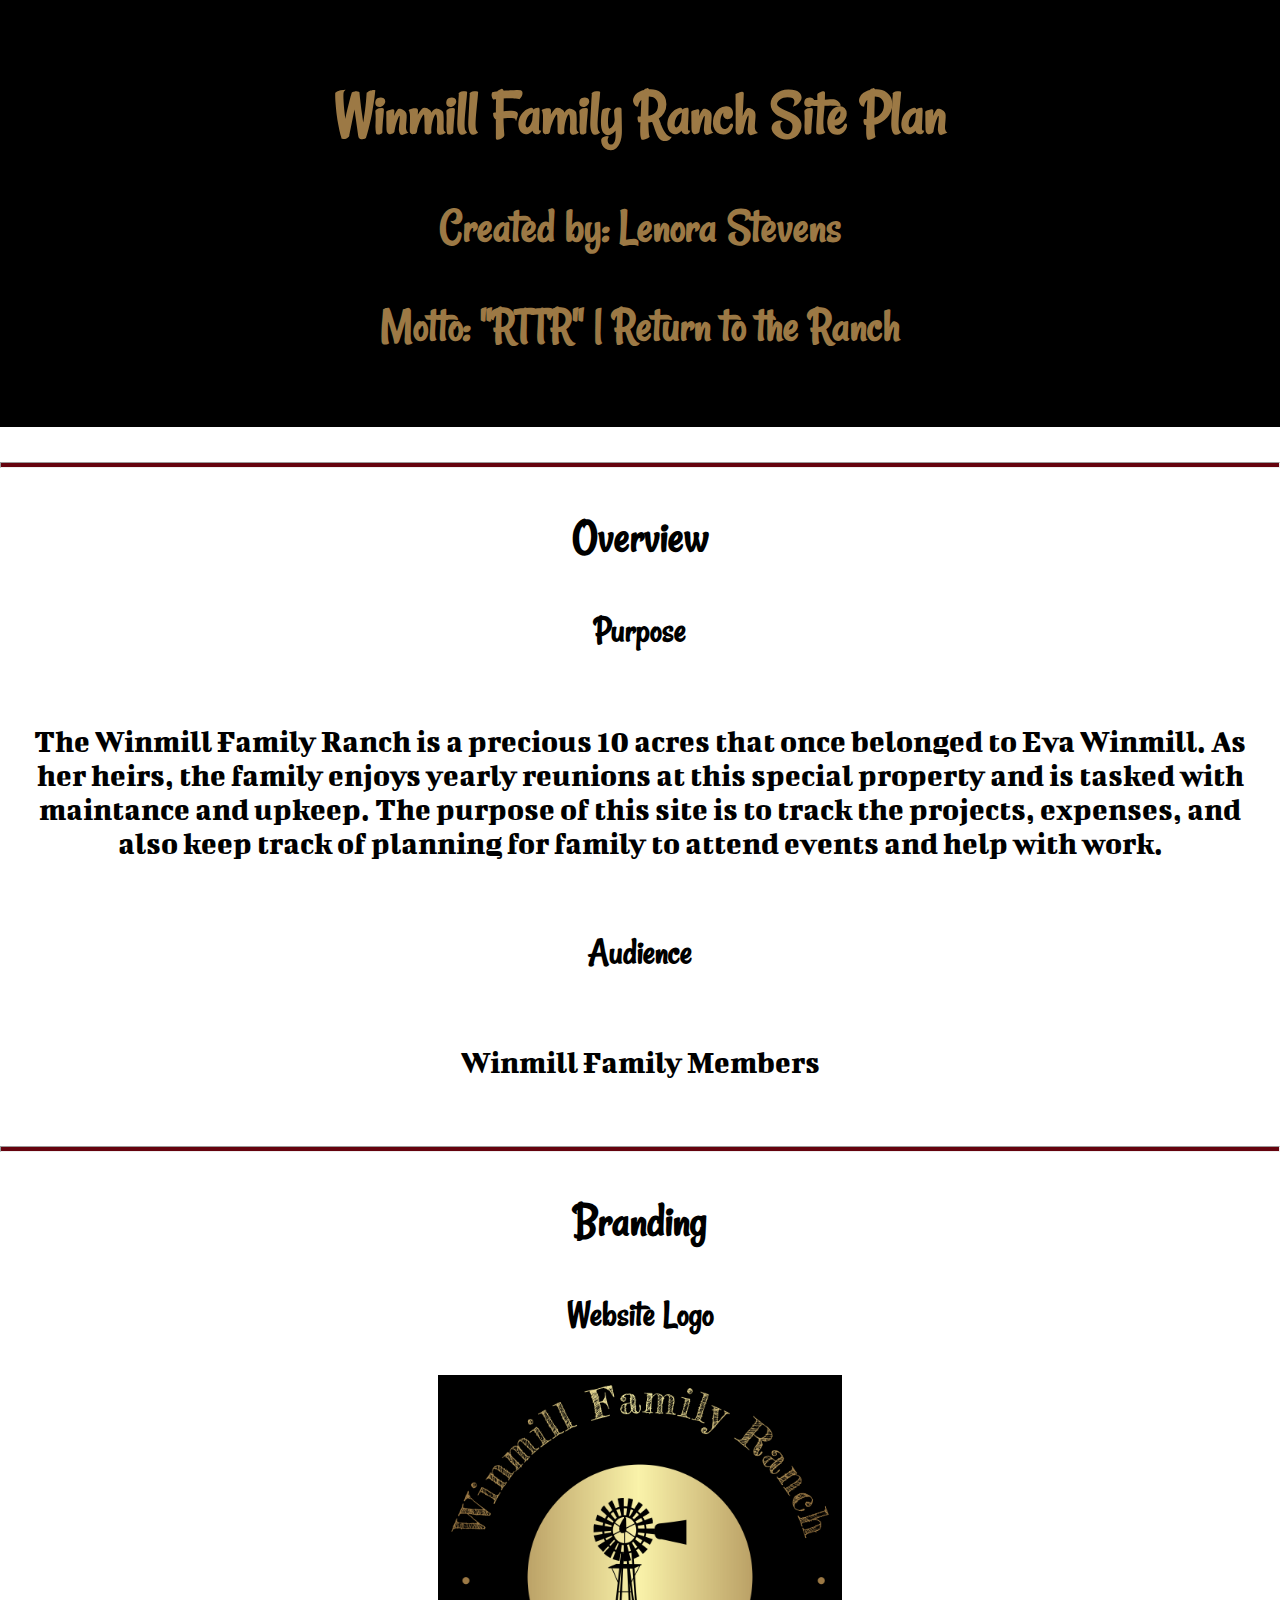
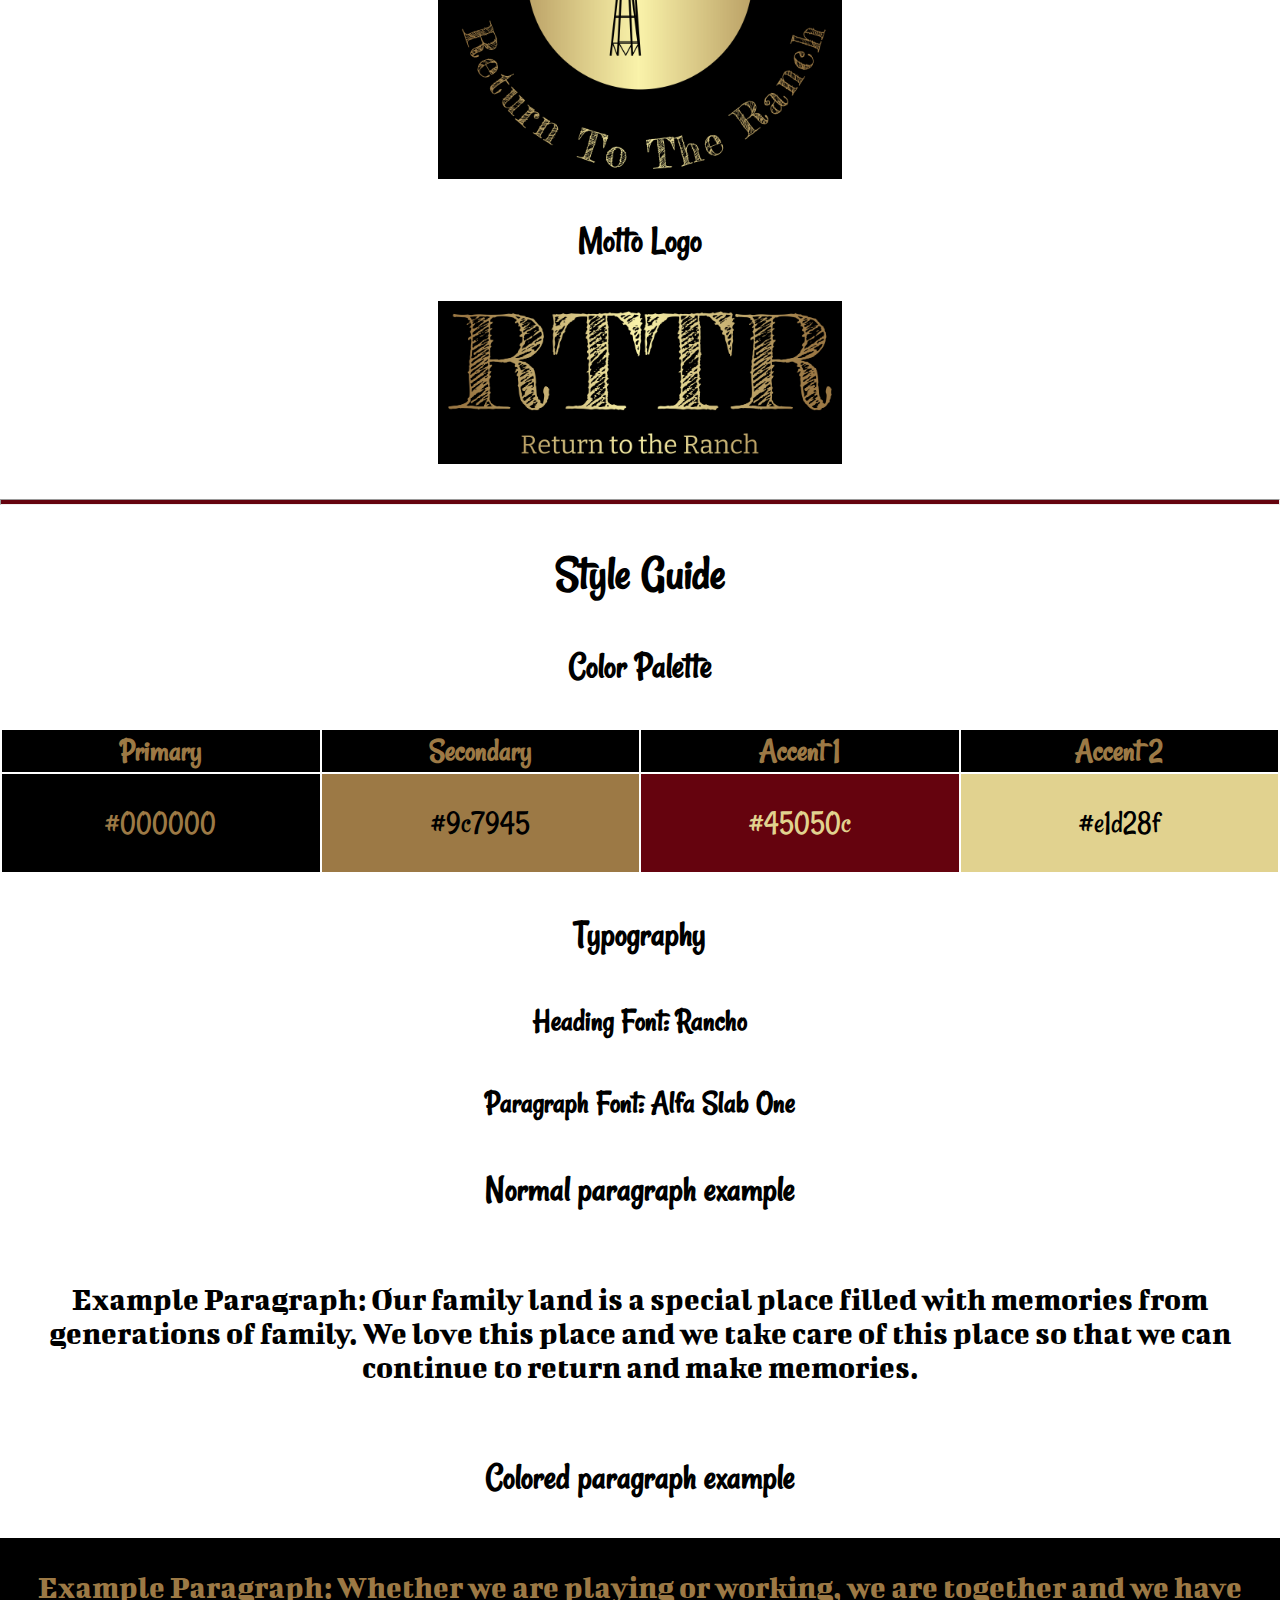
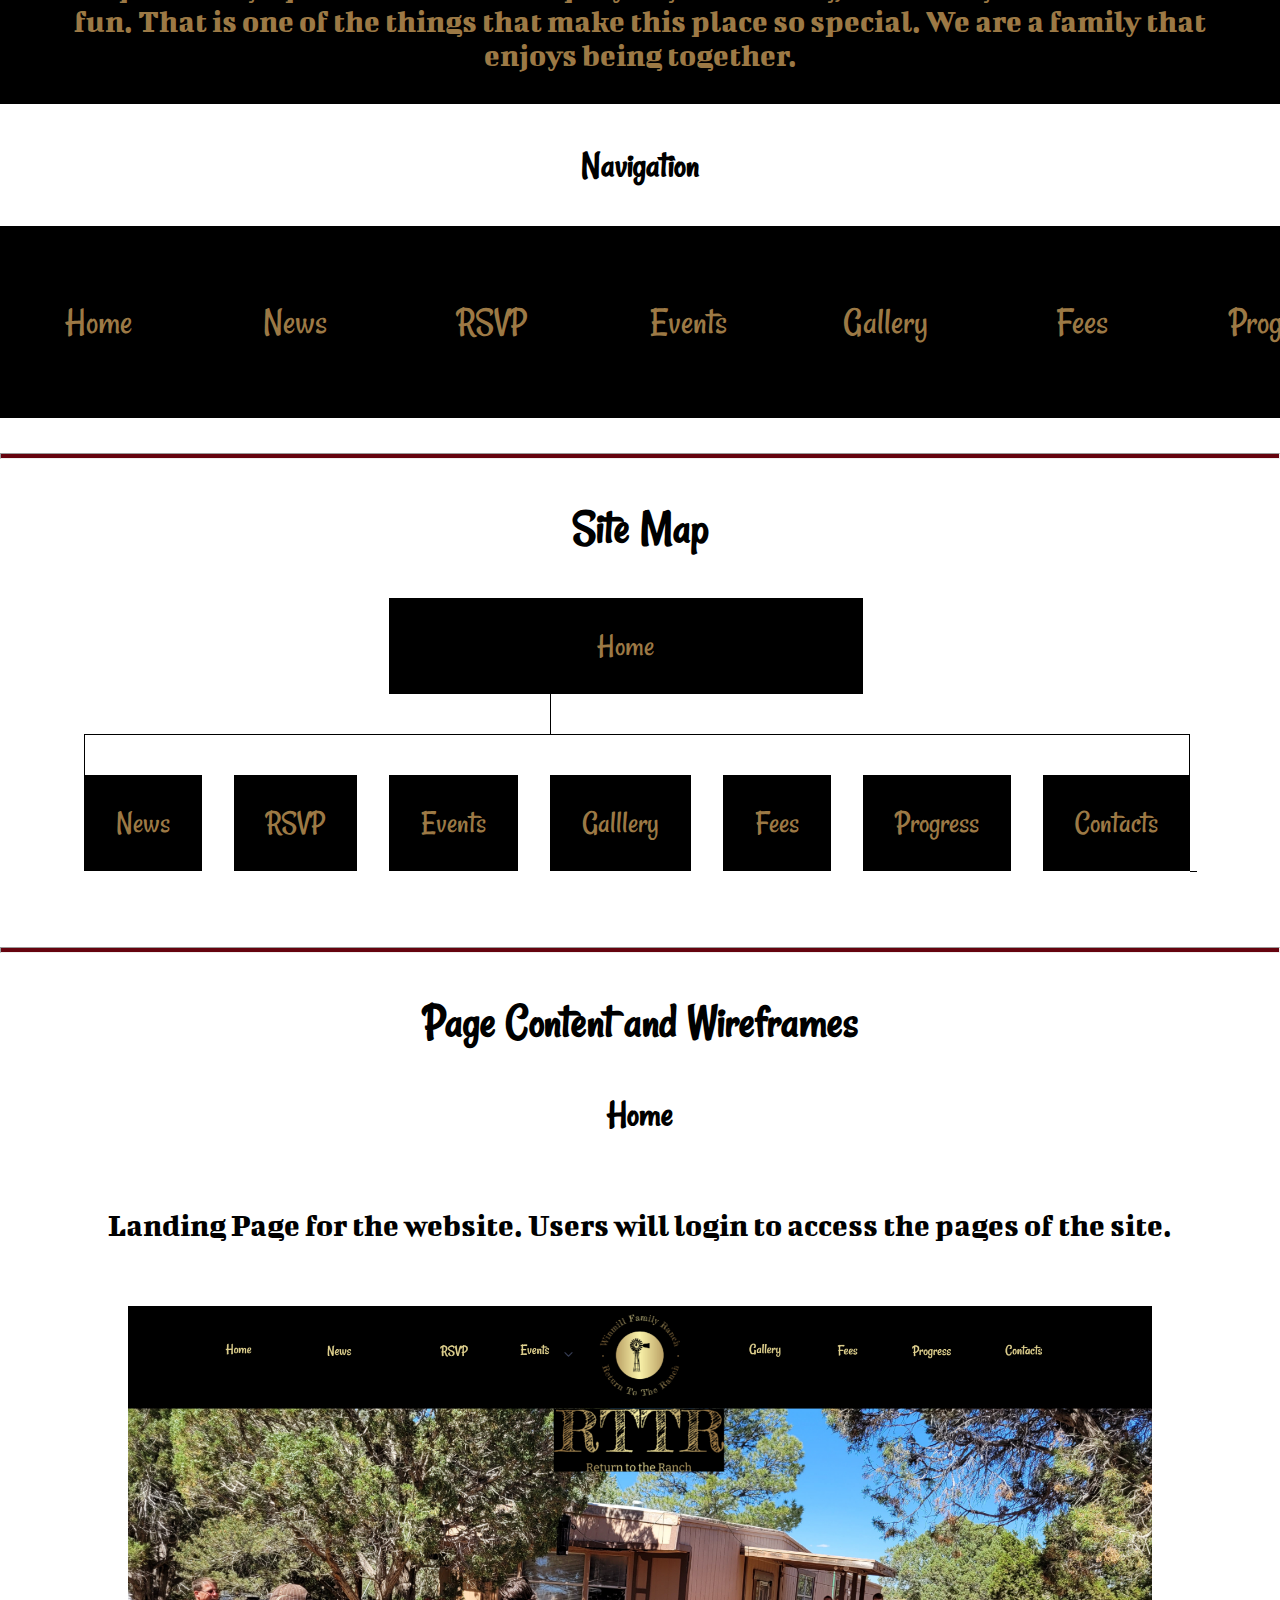
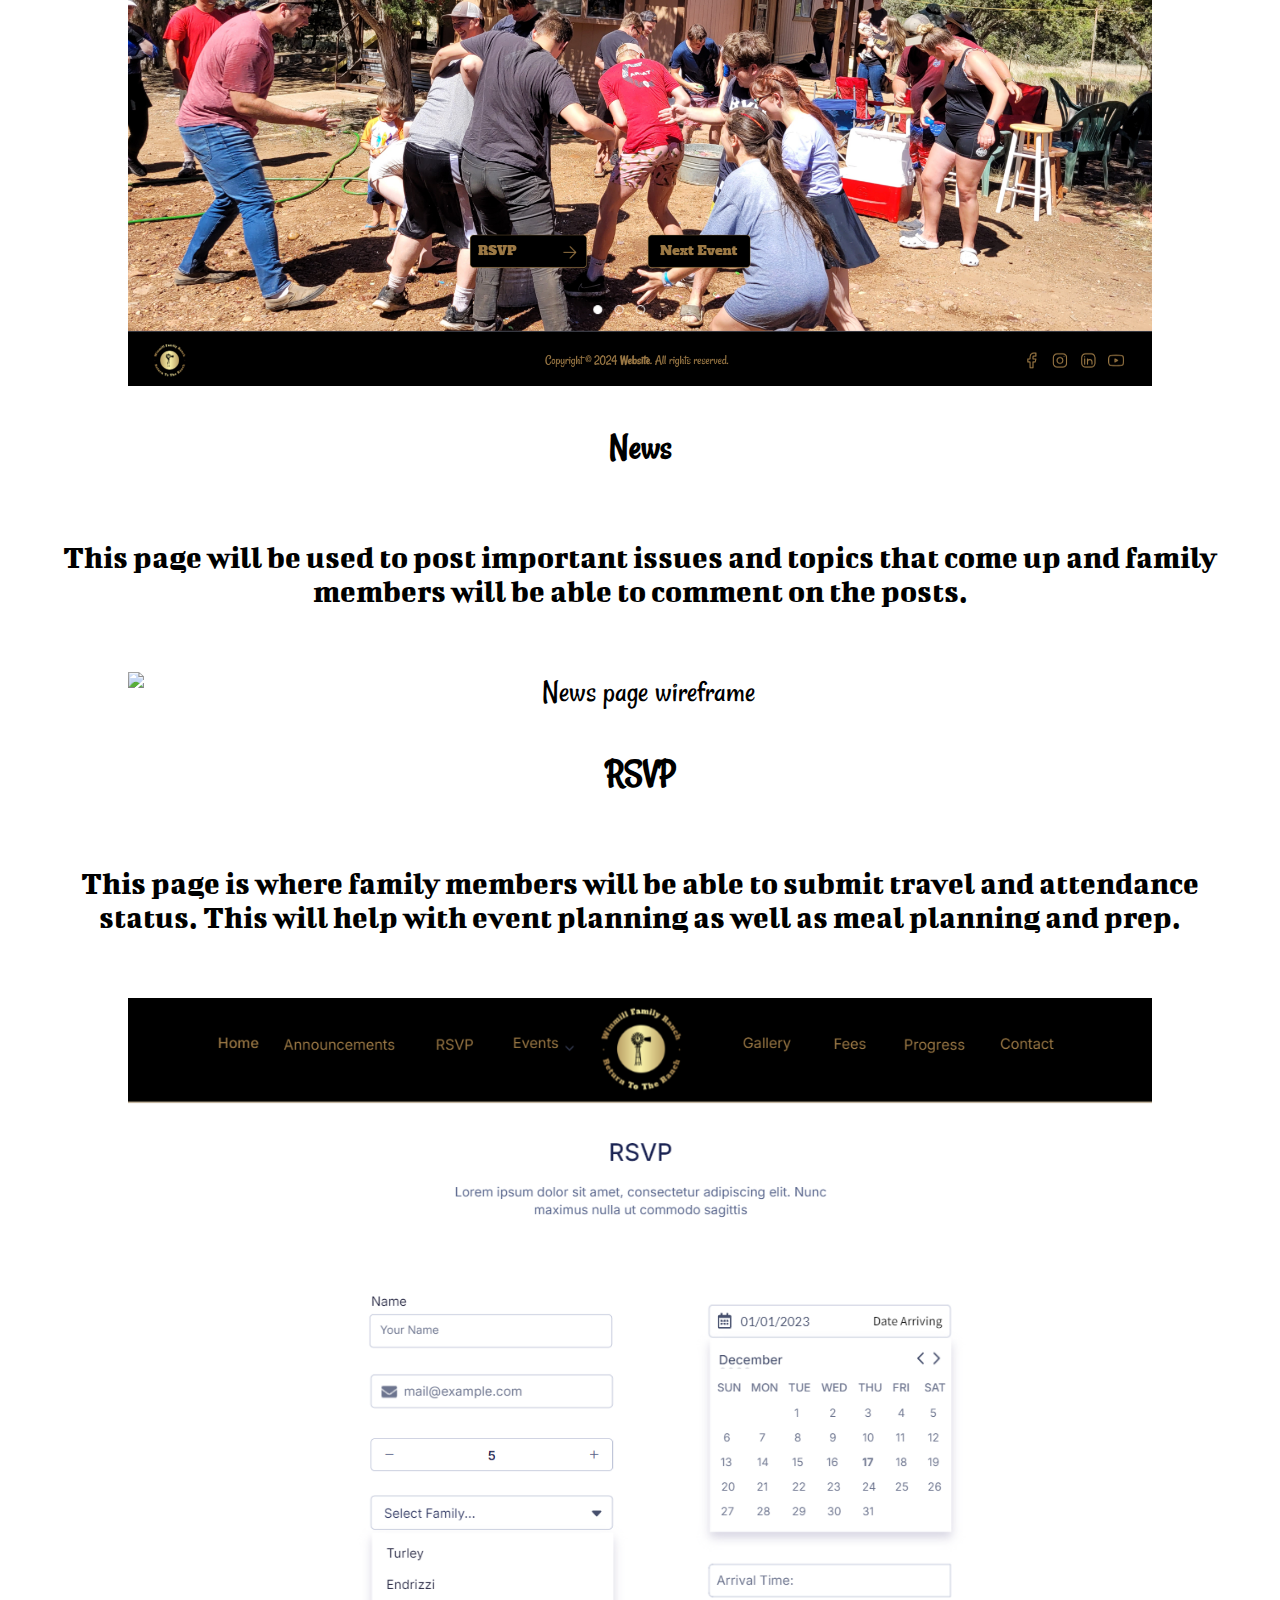
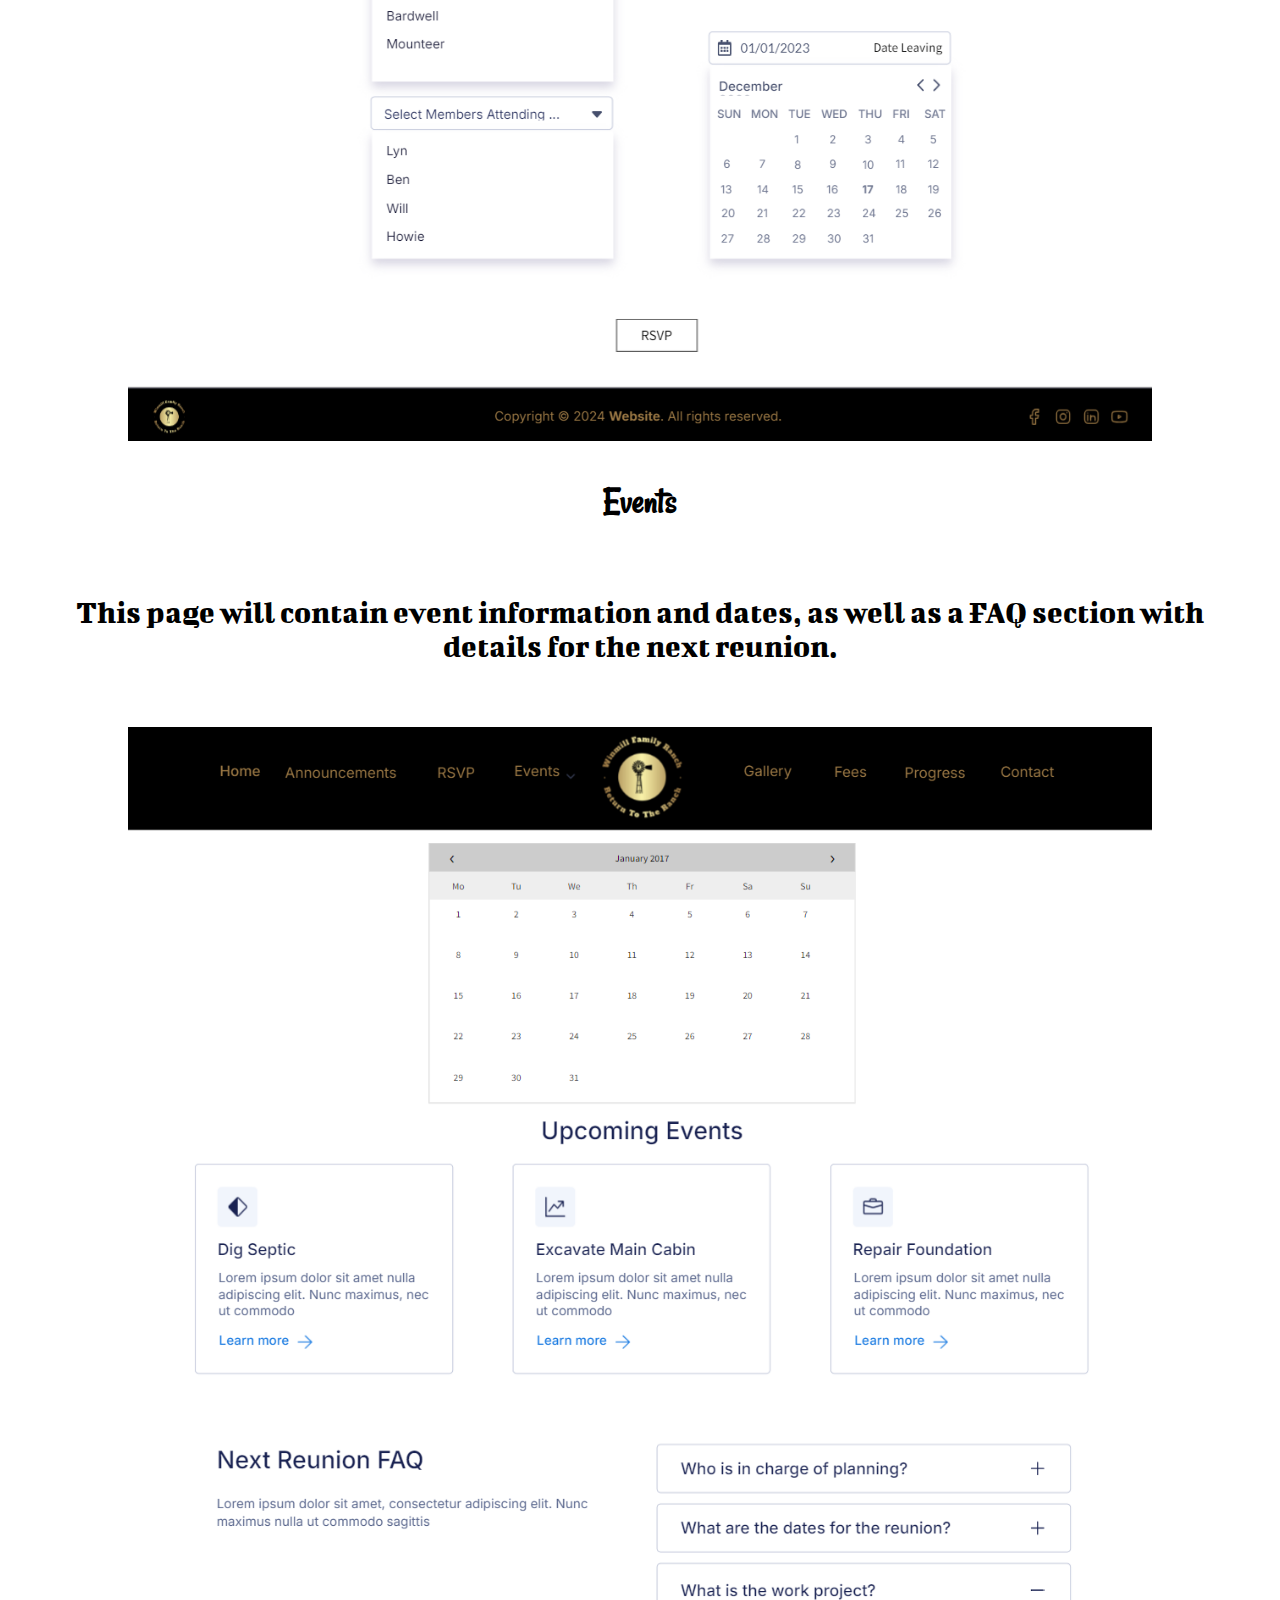
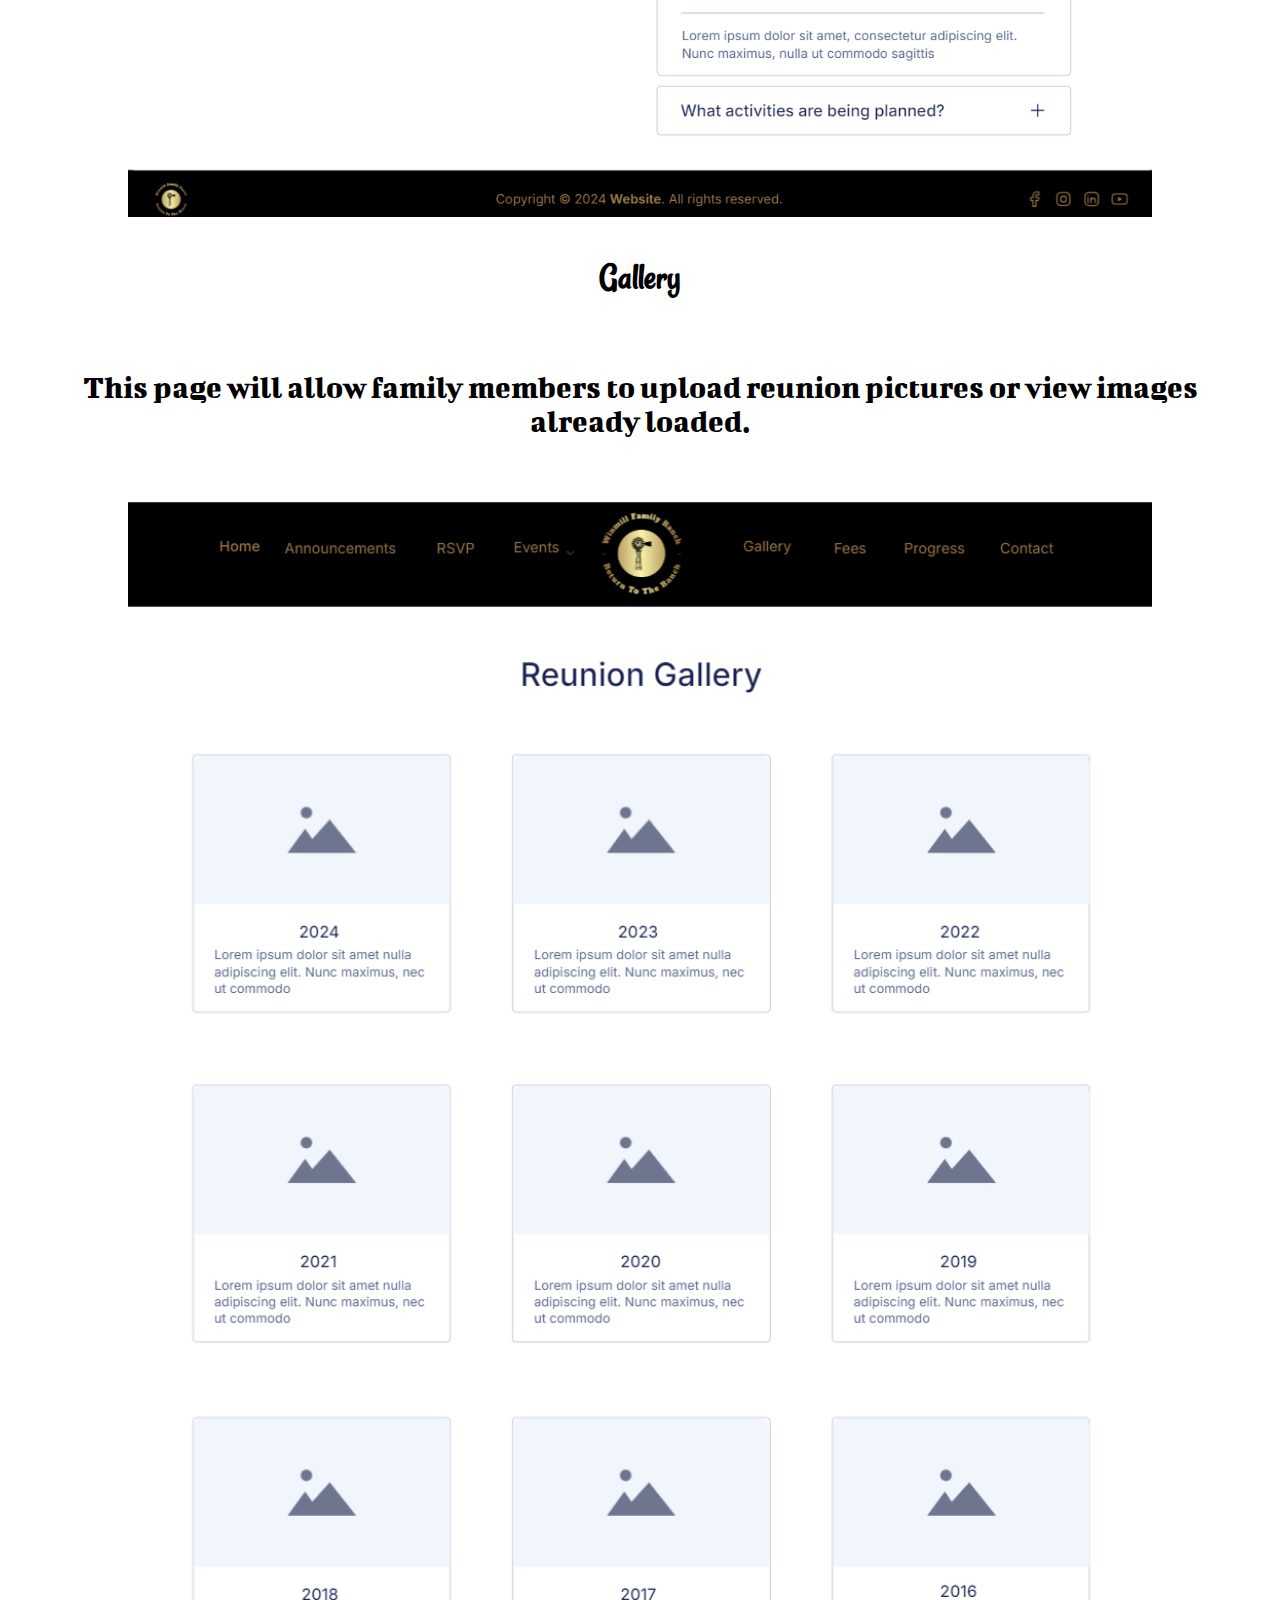
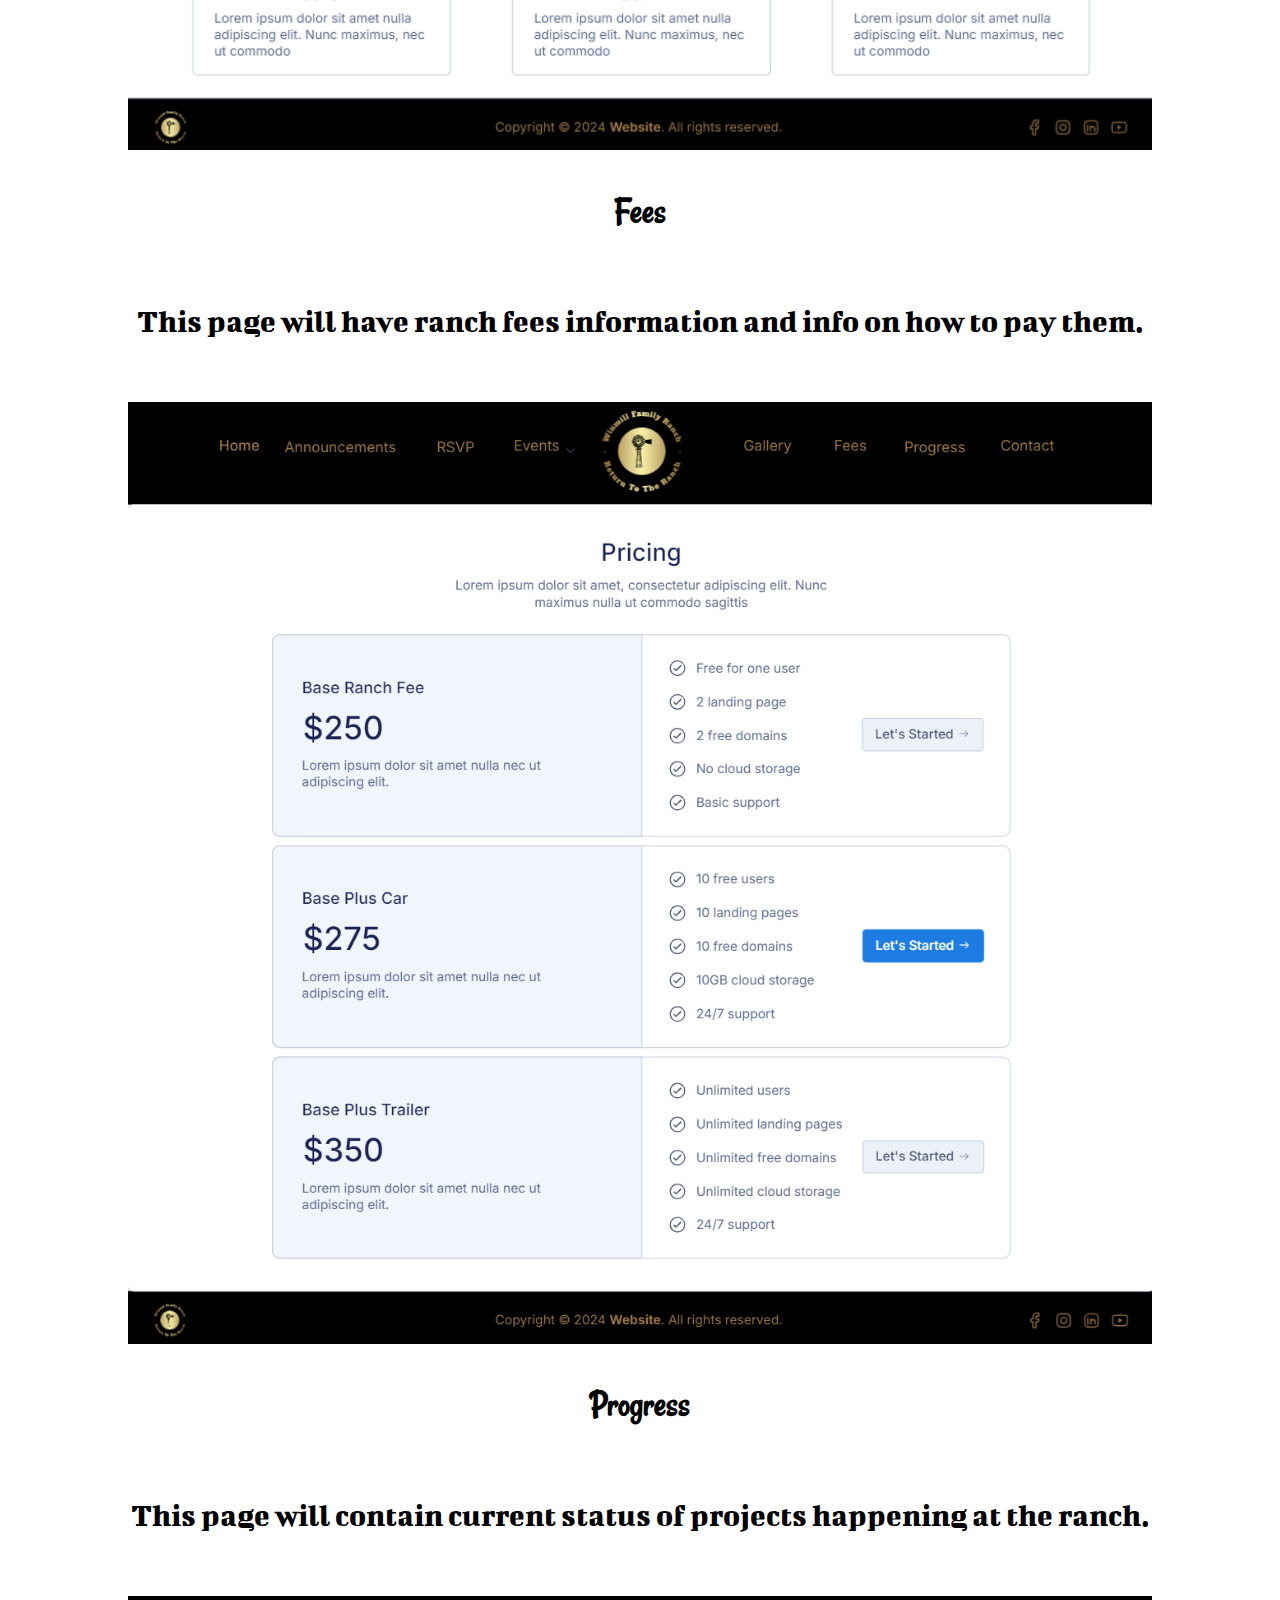
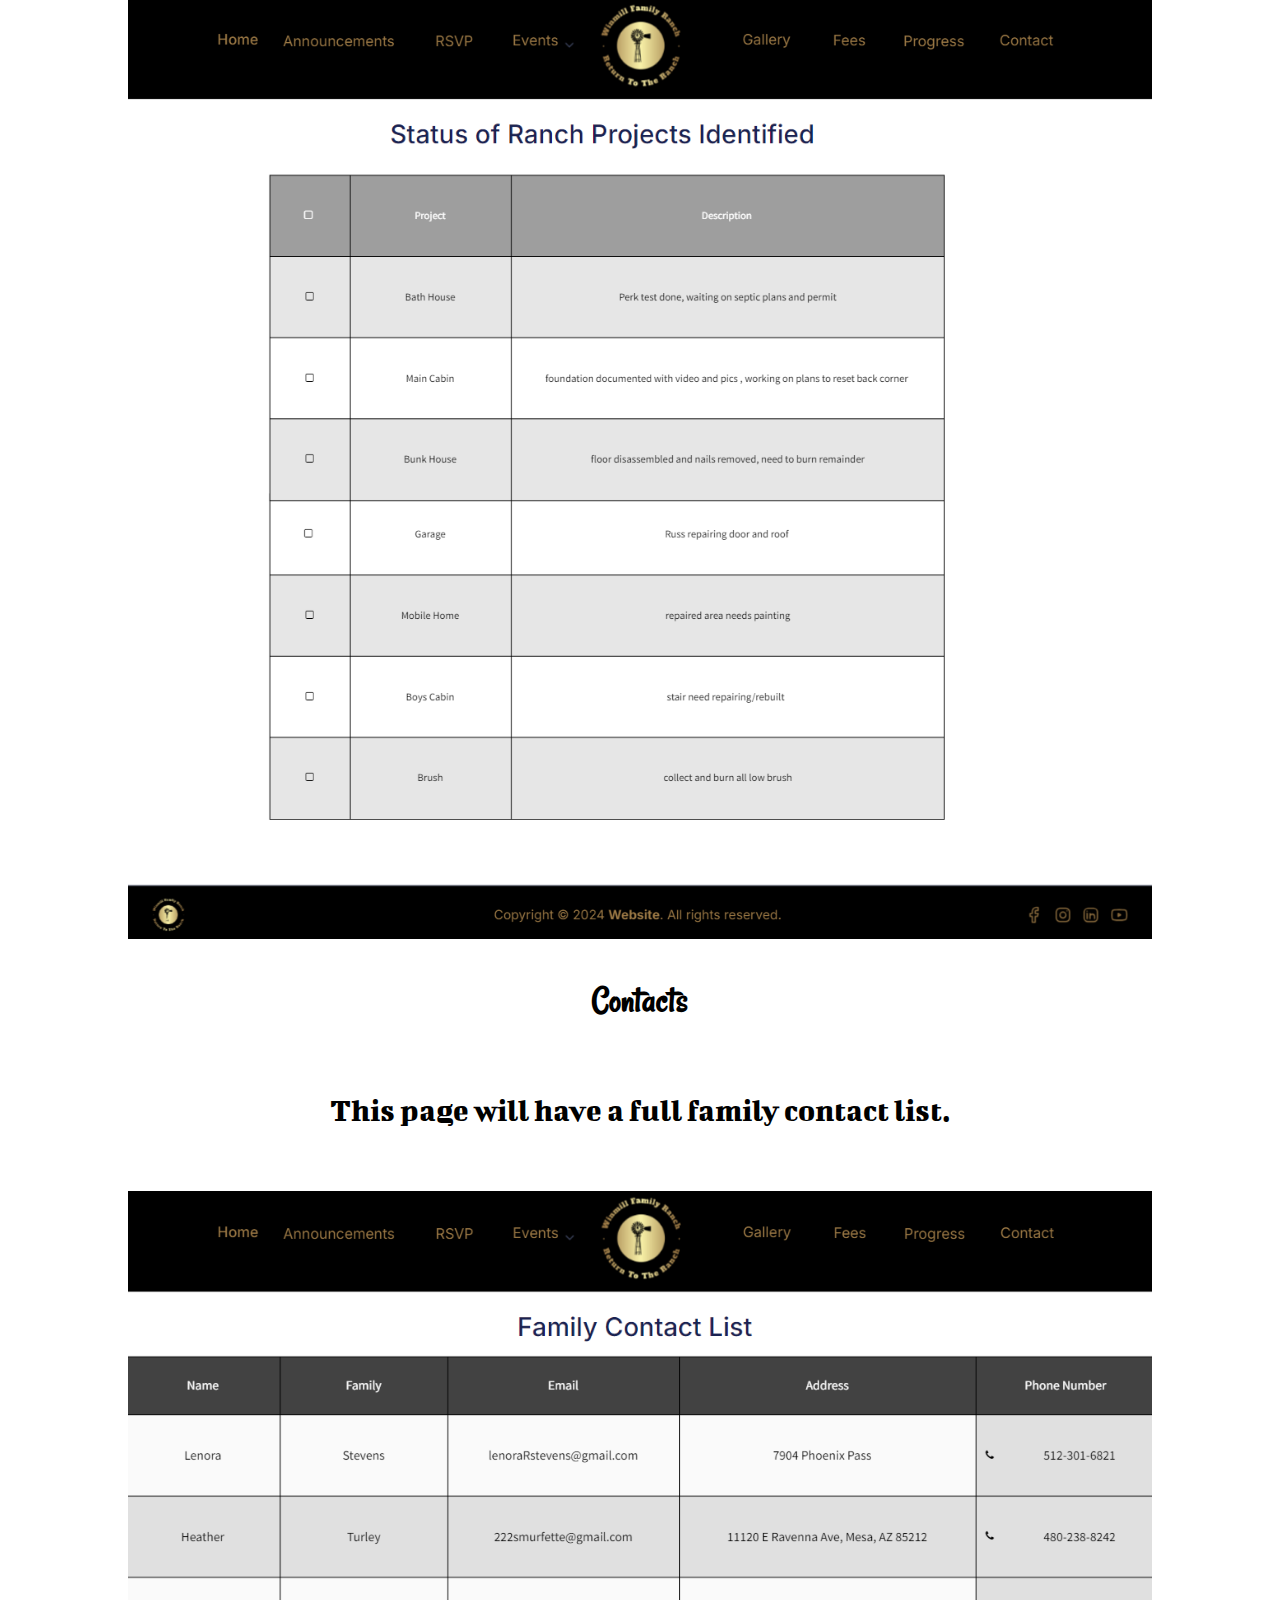
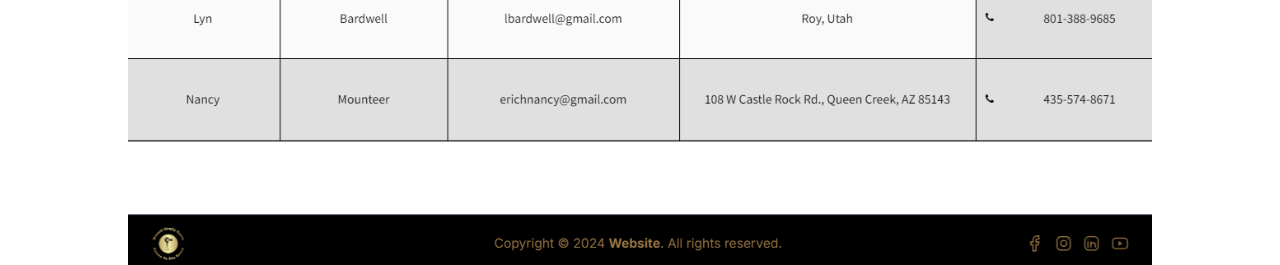
==== site-plan.html @ 5005853d "adding site plan files" ====
<!DOCTYPE html>
<html lang="en-us">
    
  <head>
    <meta charset="utf-8">
    <meta name="viewport" content="width=device-width, initial-scale=1.0">
    <link rel="icon" href="images/WF-favicon.png">
    <title>WFR Site Plan</title>
    <meta name="author" content="Lenora Stevens">
    <meta name="description" content="A site containing information important for maintenance and upkeep for family land and reunions.">
    <link type="text/css" rel="stylesheet" href="styles/site-plan.css">
    <link rel="preconnect" href="https://fonts.googleapis.com">
    <link rel="preconnect" href="https://fonts.gstatic.com" crossorigin>
    <link href="https://fonts.googleapis.com/css2?family=Alfa+Slab+One&display=swap" rel="stylesheet">
    <meta property="og:title" content="Winmill Family Ranch Site Plan">
    <meta property="og:type" content="website">
    <meta property="og:description"
        content="A site containing information important for maintenance and upkeep for family land and reunions.">
    <!-- <meta property="og:image" content="https://lenorastevens.github.io/wdd230/images/familyPicSmall.jpg">
    <meta property="og:url" content="https://lenorastevens.github.io/wdd230">
 -->  
  </head>

  <body>
    <header>
      <h1>Winmill Family Ranch Site Plan</h1>
      <h2>Created by: Lenora Stevens</h2>
      <h2>Motto: "RTTR" | Return to the Ranch</h2>
    </header>
    <main>

      <hr>
      <h2>Overview</h2>
      <h3>Purpose</h3>
      <p>The Winmill Family Ranch is a precious 10 acres that once belonged to Eva Winmill.  As her heirs, the family enjoys yearly reunions at this special property and is tasked with maintance and upkeep. The purpose of this site is to track the projects, expenses, and also keep track of planning for family to attend events and help with work.</p>


      <h3>Audience</h3>
      <p>Winmill Family Members</p>

      <hr>
      <h2>Branding</h2>
      <h3>Website Logo</h3>
      <img id="logo" style="background-color:#000000; padding:10px;" src="images/winmill-family-ranch-high-resolution-logo-transparent.png" alt="Ranch Logo">
      <h3>Motto Logo</h3>
      <img id="motto" style="background-color:#000000; padding:10px;" src="images/rttr-high-resolution-logo-transparent (1).png" alt="motto logo">
      <hr>

      <h2>Style Guide</h2>


      <h3>Color Palette</h3>

      <table class="colors">
        <tr><th>Primary</th><th>Secondary</th><th>Accent 1</th><th>Accent 2</th></tr>
        <tr><td class="primary">#000000</td><td class="secondary">#9c7945</td><td class="accent1">#45050c</td><td class="accent2">#e1d28f</td></td></td></tr>
      </table>


      <h3>Typography</h3>

      <h4>Heading Font: Rancho</h4>
      <h4>Paragraph Font: Alfa Slab One</h4>

      <h3>Normal paragraph example</h3>
      <p>Example Paragraph: Our family land is a special place filled with memories from generations of family.  We love this place and we take care of this place so that we can continue to return and make memories.</p>
      
      <h3>Colored paragraph example</h3>
      <p class="colored">Example Paragraph: Whether we are playing or working, we are together and we have fun.  That is one of the things that make this place so special.  We are a family that enjoys being together.</p>


      <h3>Navigation</h3>

      <nav>
        <a href="#">Home</a>
        <a href="#">News</a>
        <a href="#">RSVP</a>
        <a href="#">Events</a>
        <a href="#">Gallery</a>
        <a href="#">Fees</a>
        <a href="#">Progress</a>
        <a href="#">Contacts</a>
      </nav>

      <hr>

      <h2>Site Map</h2>
      <div class="sitemap">
        <div class="sm-home">
          Home
        </div>
        <div class="sm-page2">
          News 
        </div>
        <div class="sm-page3">
          RSVP  
        </div>
        <div class="sm-page4">
          Events
        </div>
        <div class="sm-page5">
          Galllery
        </div>
        <div class="sm-page6">
          Fees
        </div>
        <div class="sm-page7">
          Progress
        </div>
        <div class="sm-page8">
          Contacts
        </div>

        <div class="top">
          &nbsp;
        </div>
        <div class="left">
          &nbsp;
        </div>
        <div class="center">
          &nbsp;
        </div>
        <div class="right">
          &nbsp;
        </div>
        
      </div>

      <hr>
      
      <h2>Page Content and Wireframes</h2>

      <h3>Home</h3>
      <p>Landing Page for the website.  Users will login to access the pages of the site.</p>
      <img class="wireframes" src="images/home-WF.png" alt="home page wireframe">

      <h3>News</h3>
      <p>This page will be used to post important issues and topics that come up and family members will be able to comment on the posts.</p>
      <img class="wireframes" src="images/News-WF.png" alt="News page wireframe">

      <h3>RSVP</h3>
      <p>This page is where family members will be able to submit travel and attendance status.  This will help with event planning as well as meal planning and prep.</p>
      <img class="wireframes" src="images/RSVP-WF.png" alt="rsvp page wireframe">

      <h3>Events</h3>
      <p>This page will contain event information and dates, as well as a FAQ section with details for the next reunion.</p>
      <img class="wireframes" src="images/events-WF.png" alt="events page wireframe">

      <h3>Gallery</h3>
      <p>This page will allow family members to upload reunion pictures or view images already loaded.</p>
      <img class="wireframes" src="images/gallery-WF.png" alt="gallery page wireframe">

      <h3>Fees</h3>
      <p>This page will have ranch fees information and info on how to pay them.</p>
      <img class="wireframes" src="images/fees-WF.png" alt="fees page wireframe">

      <h3>Progress</h3>
      <p>This page will contain current status of projects happening at the ranch.</p>
      <img class="wireframes" src="images/progress-WF.png" alt="progress page wireframe">

      <h3>Contacts</h3>
      <p>This page will have a full family contact list.</p>
      <img class="wireframes" src="images/contacts-WF.png" alt="contacts page wireframe">

    </main>
  </body>

</html>
---- styles/site-plan.css ----
@import url('https://fonts.googleapis.com/css2?family=Alfa+Slab+One&display=swap');
@import url('https://fonts.googleapis.com/css2?family=Akronim&display=swap');
@import url('https://fonts.googleapis.com/css2?family=Amita:wght@400;700&display=swap');
@import url('https://fonts.googleapis.com/css2?family=Bigshot+One&display=swap');
/*@import url('https://fonts.googleapis.com/css2?family=Fredericka+the+Great&display=swap');*/
@import url('https://fonts.googleapis.com/css2?family=Rancho&display=swap');

:root {
  --primary-color: #000000;
  --secondary-color: #9c7945;
  --accent1-color: #65030e;
  --accent2-color: #e1d28f;

  --heading-font: "Rancho", serif;
  --paragraph-font: "Bigshot One", serif;

  --headline-color-on-white: #000000;  /* headlines on a white background */ 
  --headline-color-on-color: #9c7945; /* headlines on a colored background */ 
  --paragraph-color-on-white: #000000; /* paragraph text on a white background */ 
  --paragraph-color-on-color: #9c7945; /* paragraph text on a colored background */ 
  --paragraph-background-color: #000000 ;
  --nav-link-color: #9c7945;
  --nav-background-color: #000000;
  --nav-hover-link-color: #e1d28f;
  --nav-hover-background-color: #65030e;
}



body {
  max-width: 2000px;
  margin: 0 auto;
  font-size: 2em;
  text-align: center;
  font-family: var(--heading-font);
}

#logo, #motto {
  width: 30%;
}

img {
  display: block;
  margin: 0 auto;
}

h1, h2, h3, h4, h5, h6 {
  font-family: var(--heading-font);
  color: var(--headline-color-on-white);
}

h2 {
  text-align: center;
}

hr {
  height: 4px;
  margin: 35px 0;
  background: var(--accent1-color);
}

header {
  padding: 1em;
  text-align: center;
  color: var(--paragraph-color-on-color);
  background-color: var(--paragraph-background-color);
}
header > h1, header > h2 {
  color: var(--headline-color-on-color);
}

p {
  font-family: var(--paragraph-font);
  color: var(--paragraph-color);
  padding: 1em;
}
.colors {
  width: 100%;
  min-width: 350px;
  margin: 30px auto;
  text-align: center;
}
.colors th {
  background-color: #000000;
  color: #9c7945;
}
.colors td{
  width: 20%;
  height: 3em;
}

.primary {
  background-color: var(--primary-color);
  color: var(--secondary-color);
}
.secondary {
  background-color: var(--secondary-color);
  color: var(--primary-color);
}
.accent1 {
  background-color: var(--accent1-color);
  color: var(--accent2-color);
}

.accent2 {
  background-color: var(--accent2-color);
}

p.colored {
  background-color: var(--paragraph-background-color);
  color: var(--paragraph-color-on-color);
}

nav {
  background-color: var(--nav-background-color);
  line-height: 3em;
  text-align: center;
  font-size: 1.2em;
}
nav  {
  list-style-type: none;
  display: flex;
}
nav a {
  padding: 1em;
  min-width: 120px;
  text-decoration: none;
}
nav a:link, nav a:visited {
  color: var(--nav-link-color);
}
nav a:hover {
  color: var(--nav-hover-link-color);
  background-color: var(--nav-hover-background-color);
}

.wireframes {
  width: 80%;
}

.sitemap {
  display: grid;
  justify-content: center;

  
  grid-template-areas: ". . home home home . ."
    ". . . top . . ."
    "left left left left right right right"
    "page2 page3 page4 page5 page6 page7 page8";
}
.sitemap > div {

  text-align: center;

}
.sm-home {
  grid-area: home;
  background-color: var(--primary-color);
  color: var(--secondary-color);
  line-height: 3em;
}
.sm-page2 {
  grid-area: page2;
  background-color: var(--primary-color);
  color: var(--secondary-color);
  line-height: 3em;
  margin-right: 1em;
  padding: 0 1em 0 1em;
}
.sm-page3 {
  grid-area: page3;
  background-color: var(--primary-color);
  color: var(--secondary-color);
  line-height: 3em;
  margin-right: 1em;
  padding: 0 1em 0 1em;
}
.sm-page4 {
  grid-area: page4;
  background-color: var(--primary-color);
  color: var(--secondary-color);
  line-height: 3em;
  margin-right: 1em;
  padding: 0 1em 0 1em;
}
.sm-page5 {
  grid-area: page5;
  background-color: var(--primary-color);
  color: var(--secondary-color);
  line-height: 3em;
  margin-right: 1em;
  padding: 0 1em 0 1em;
}
.sm-page6 {
  grid-area: page6;
  background-color: var(--primary-color);
  color: var(--secondary-color);
  line-height: 3em;
  margin-right: 1em;
  padding: 0 1em 0 1em;
}
.sm-page7 {
  grid-area: page7;
  background-color: var(--primary-color);
  color: var(--secondary-color);
  line-height: 3em;
  margin-right: 1em;
  padding: 0 1em 0 1em;
}
.sm-page8 {
  grid-area: page8;
  background-color: var(--primary-color);
  color: var(--secondary-color);
  line-height: 3em;
  padding: 0 1em 0 1em;
}


.top {
  grid-area: top;
  border-left: 1px solid;
}

.left {
  grid-area: left;
  border-top: 1px solid;
  border-left: 1px solid;
}

.right {
  grid-area: right;
  border-top: 1px solid;
  border-right: 1px solid;
}
.center{
  grid-area: center;
  border-top: 1px solid;
}
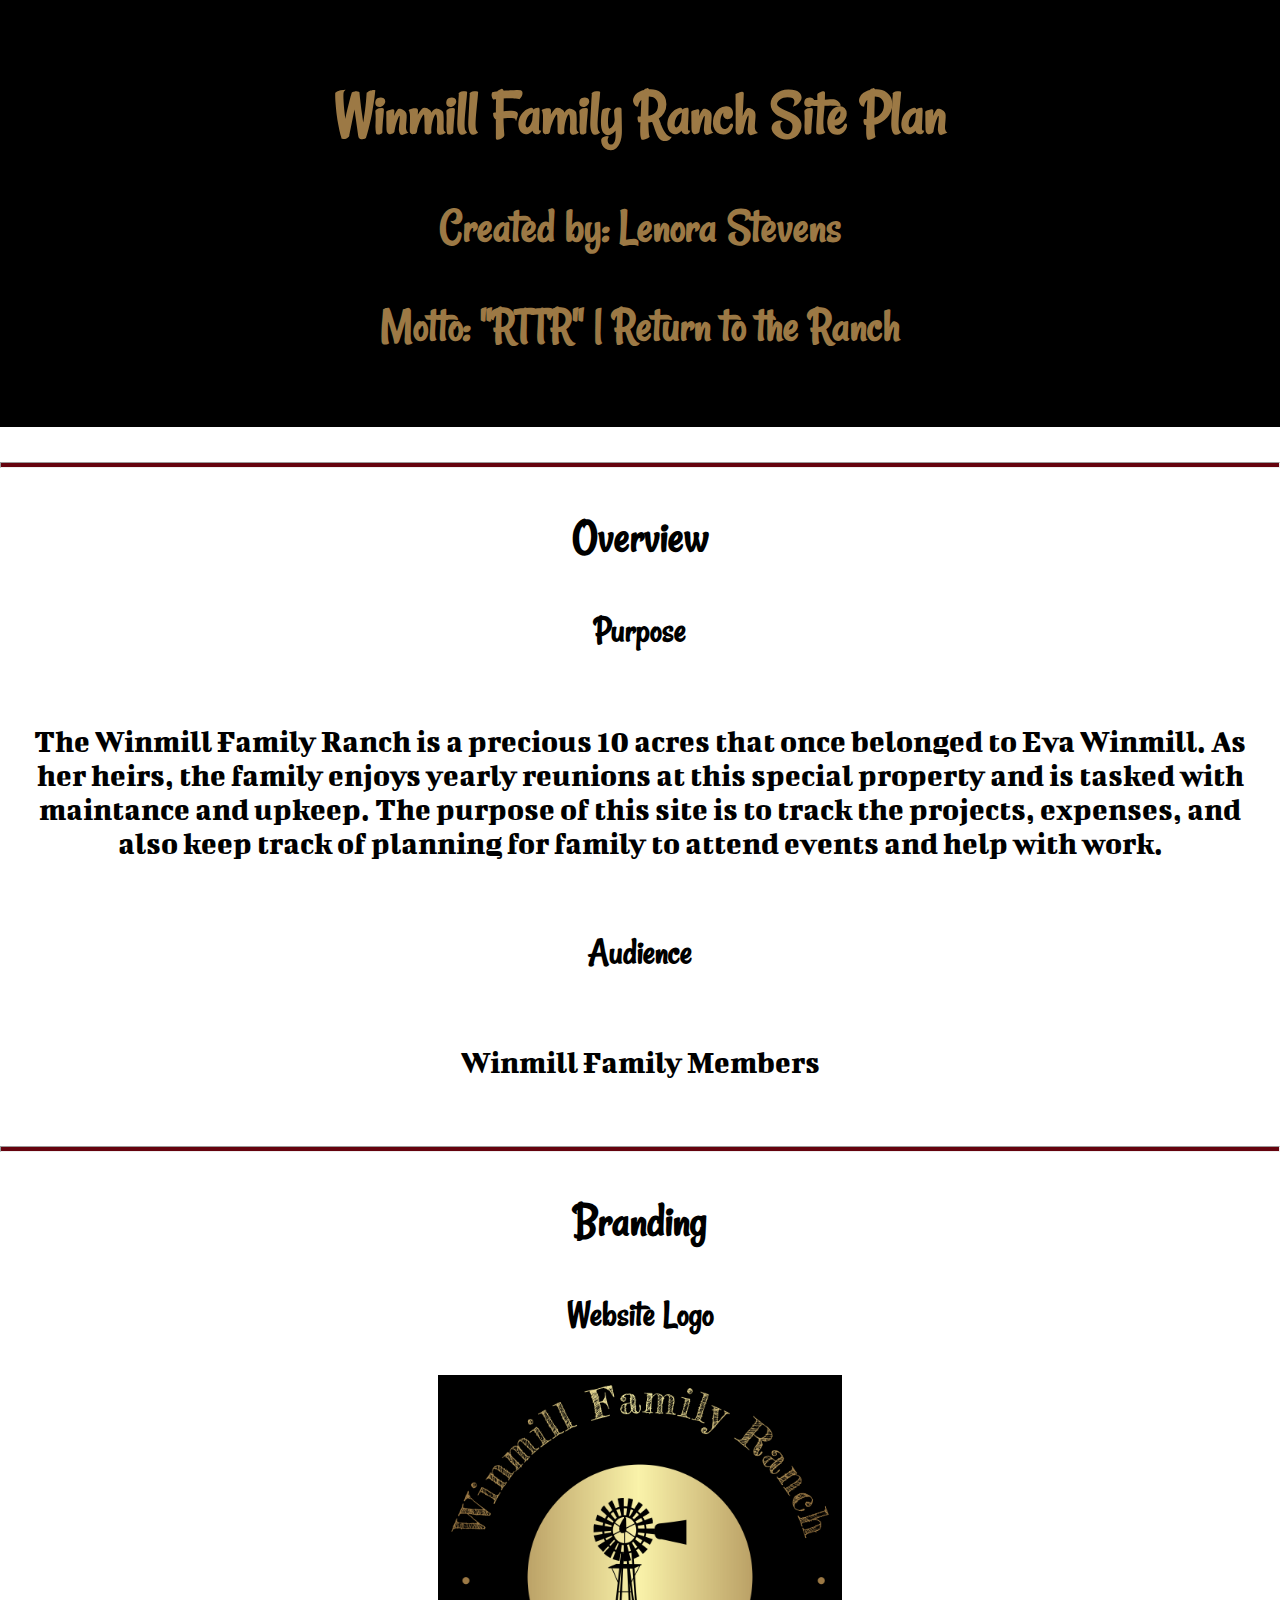
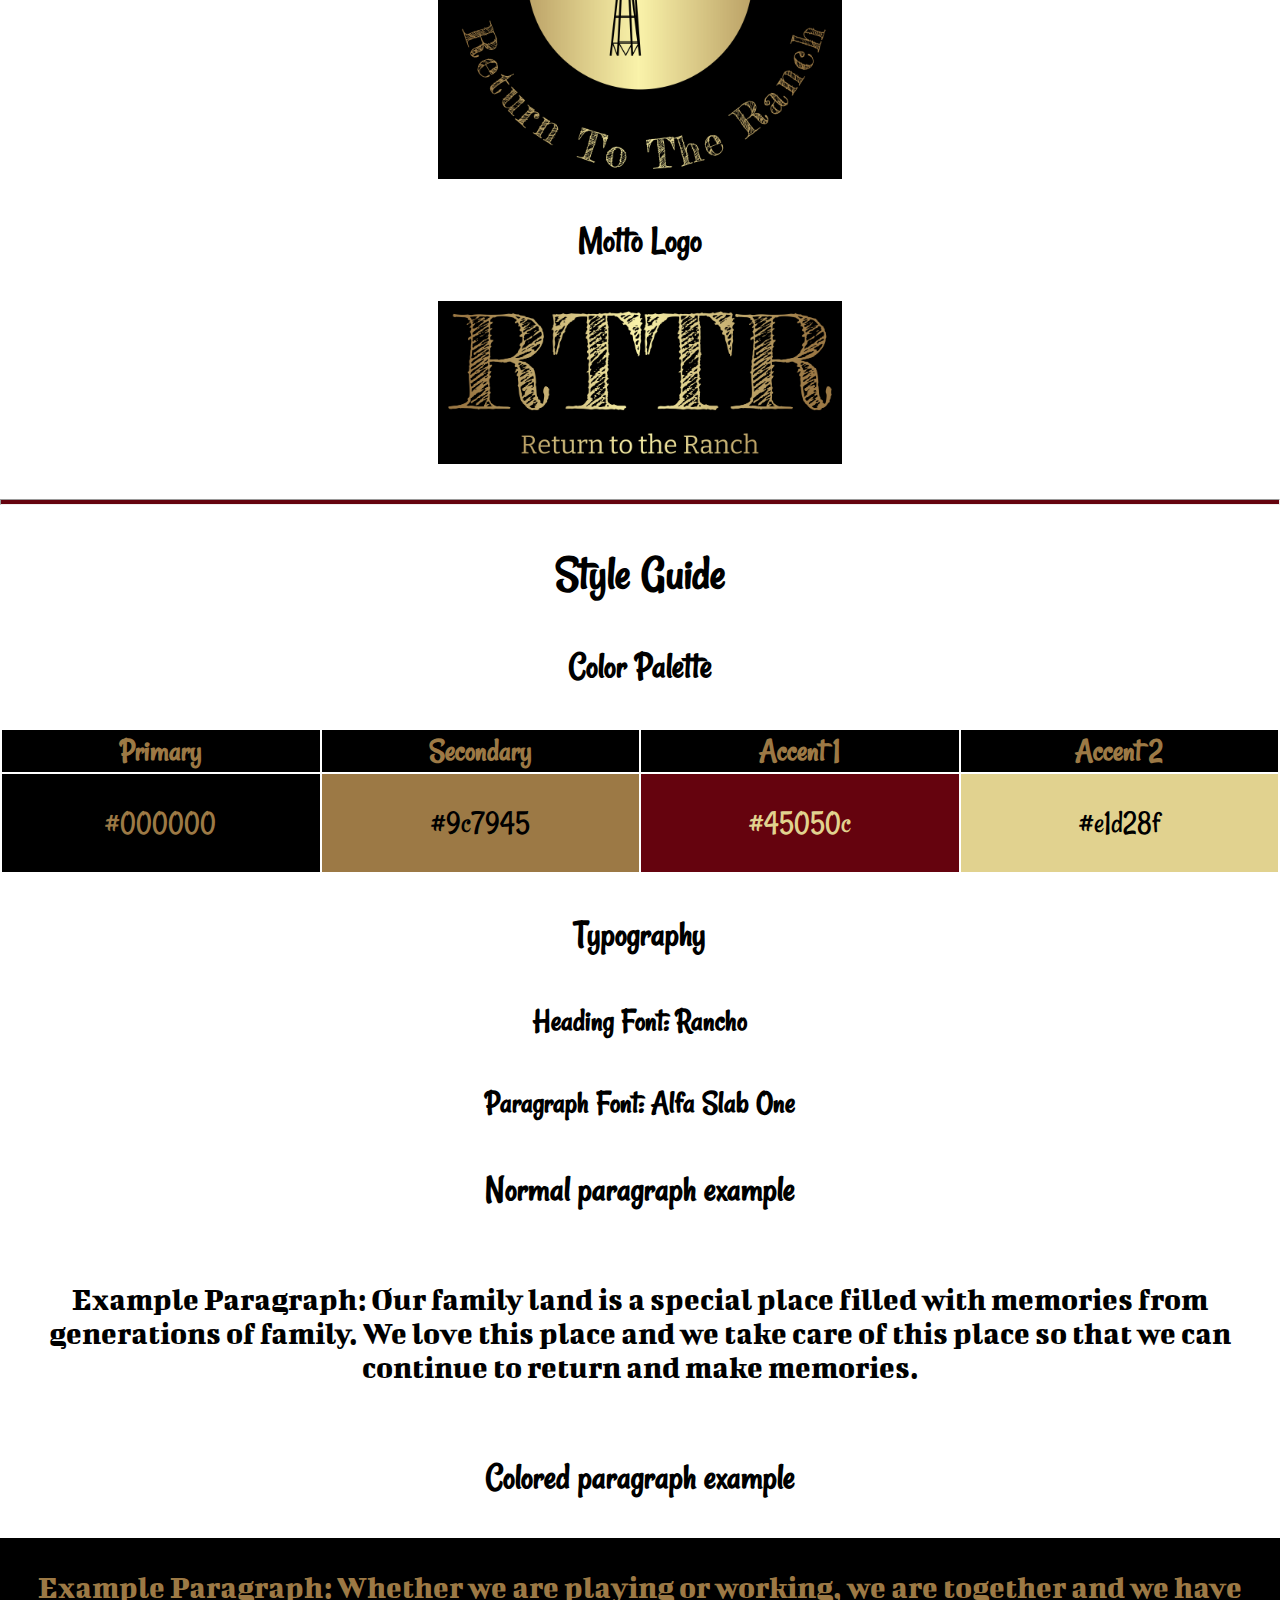
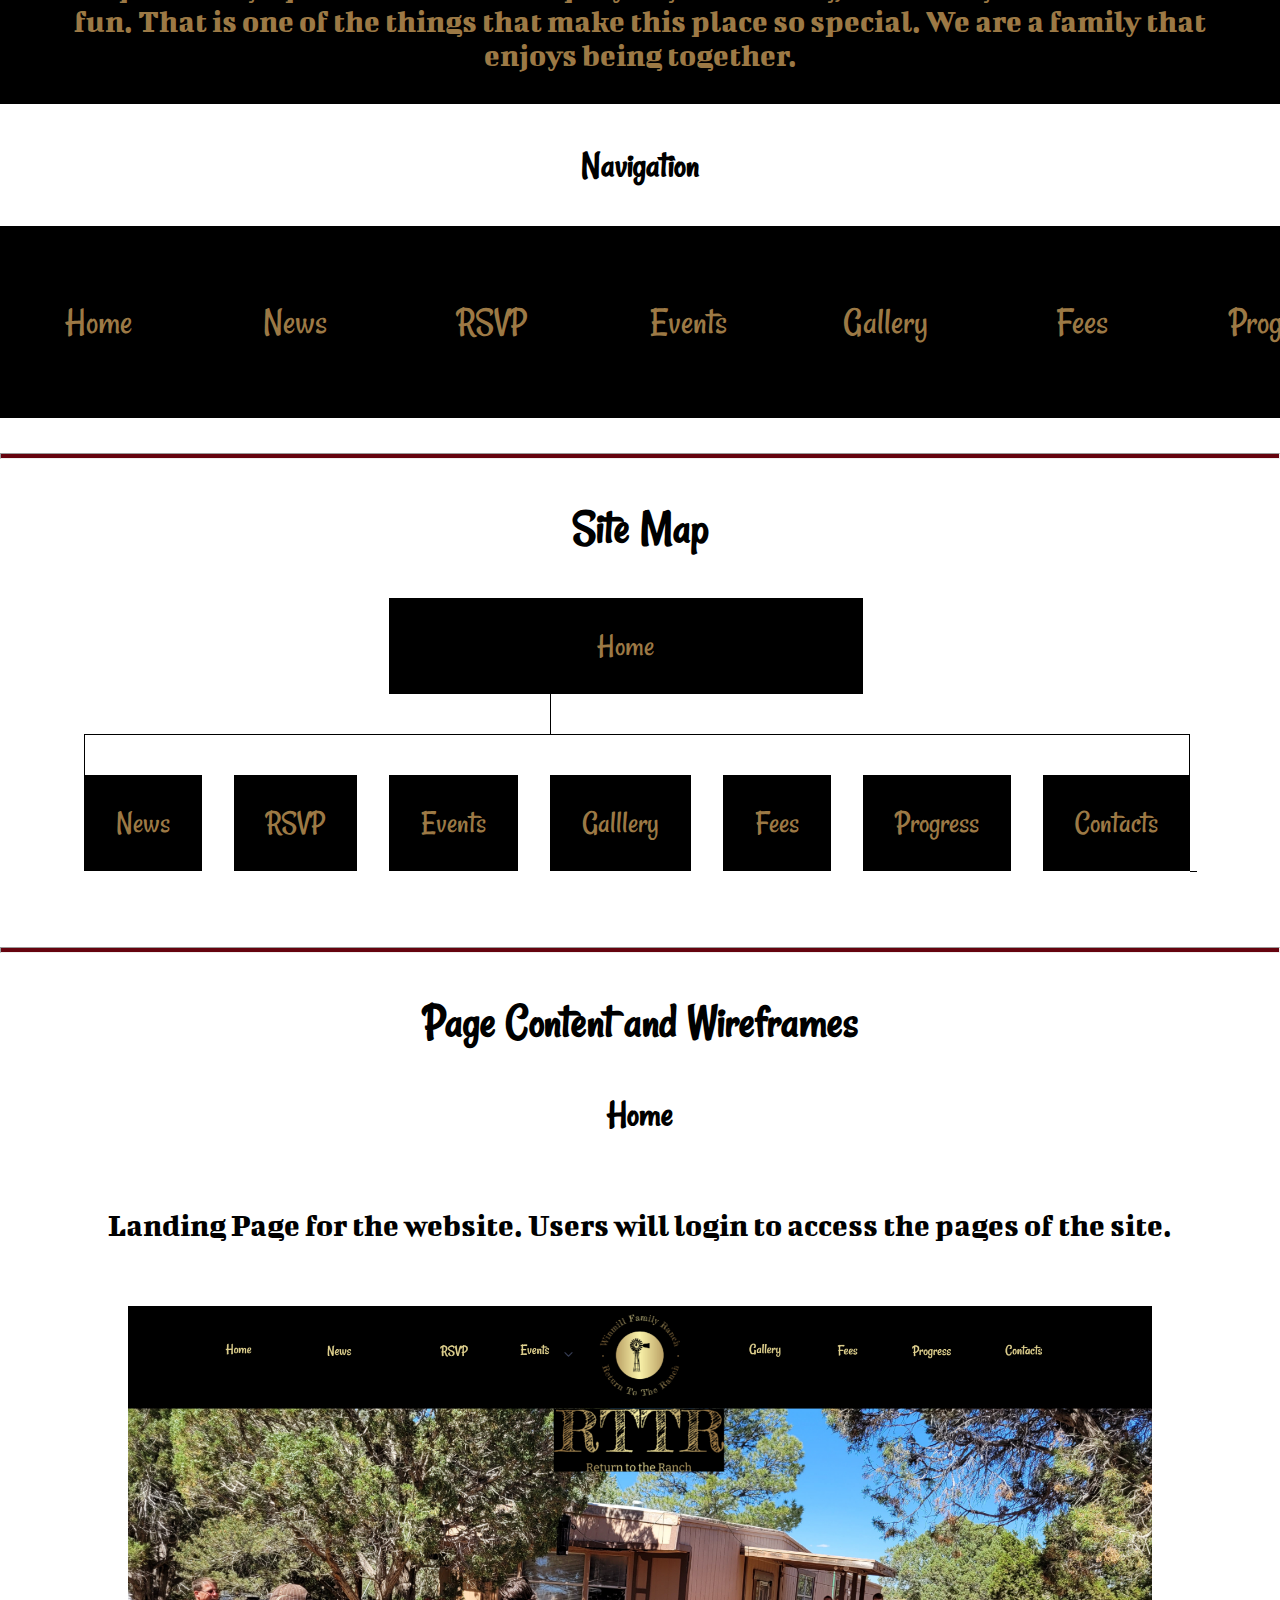
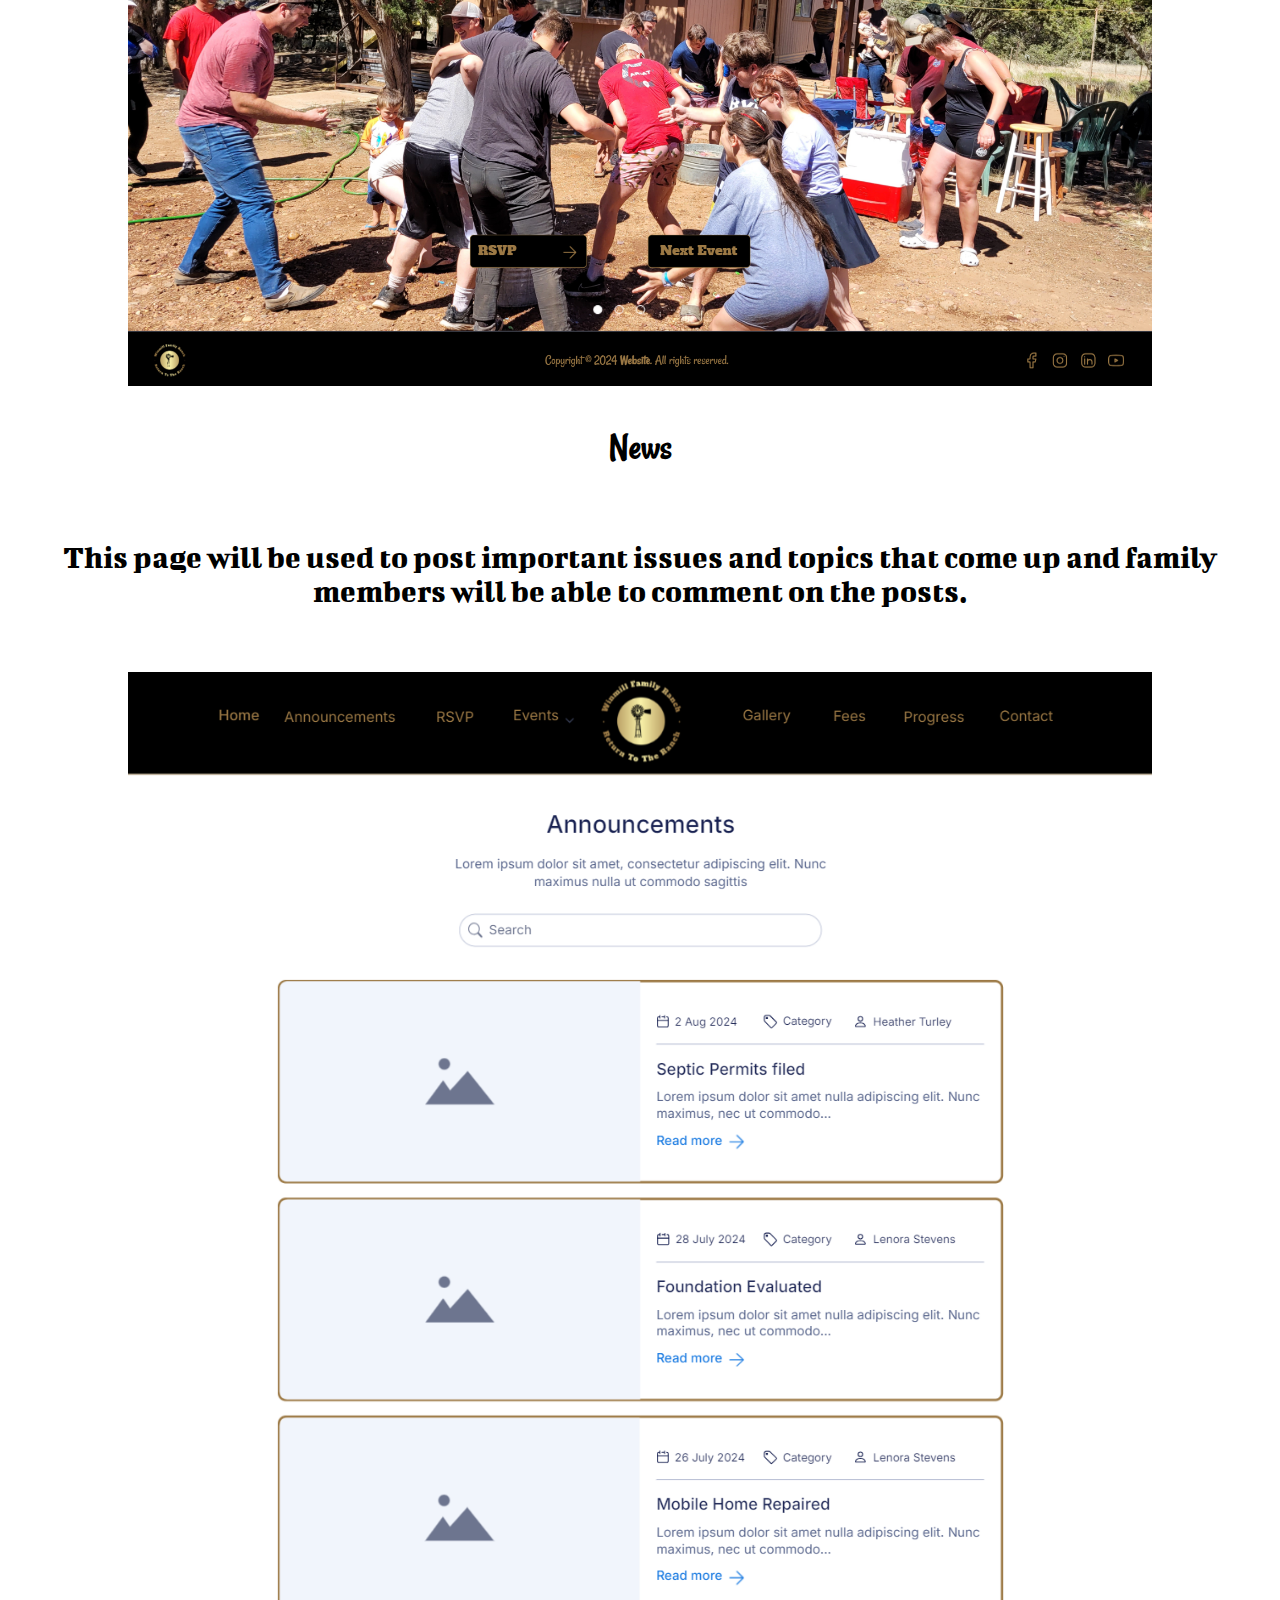
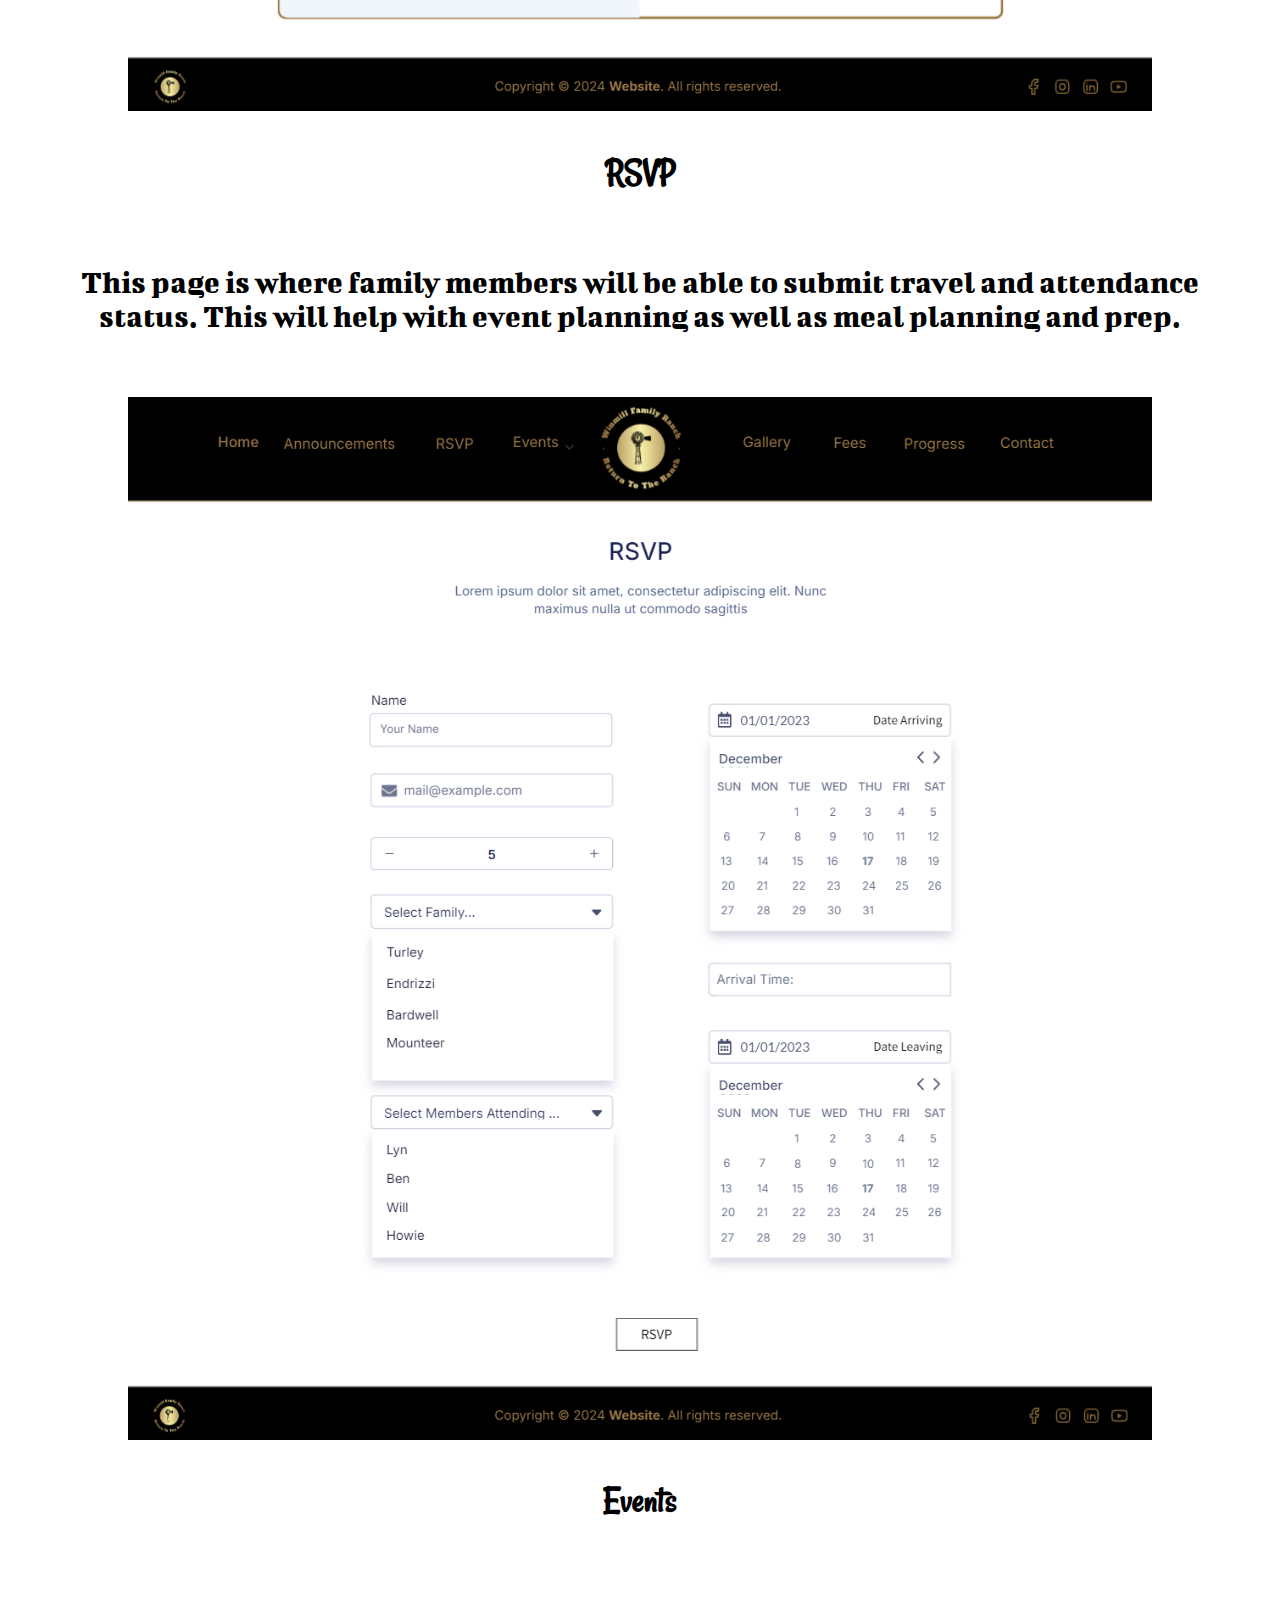
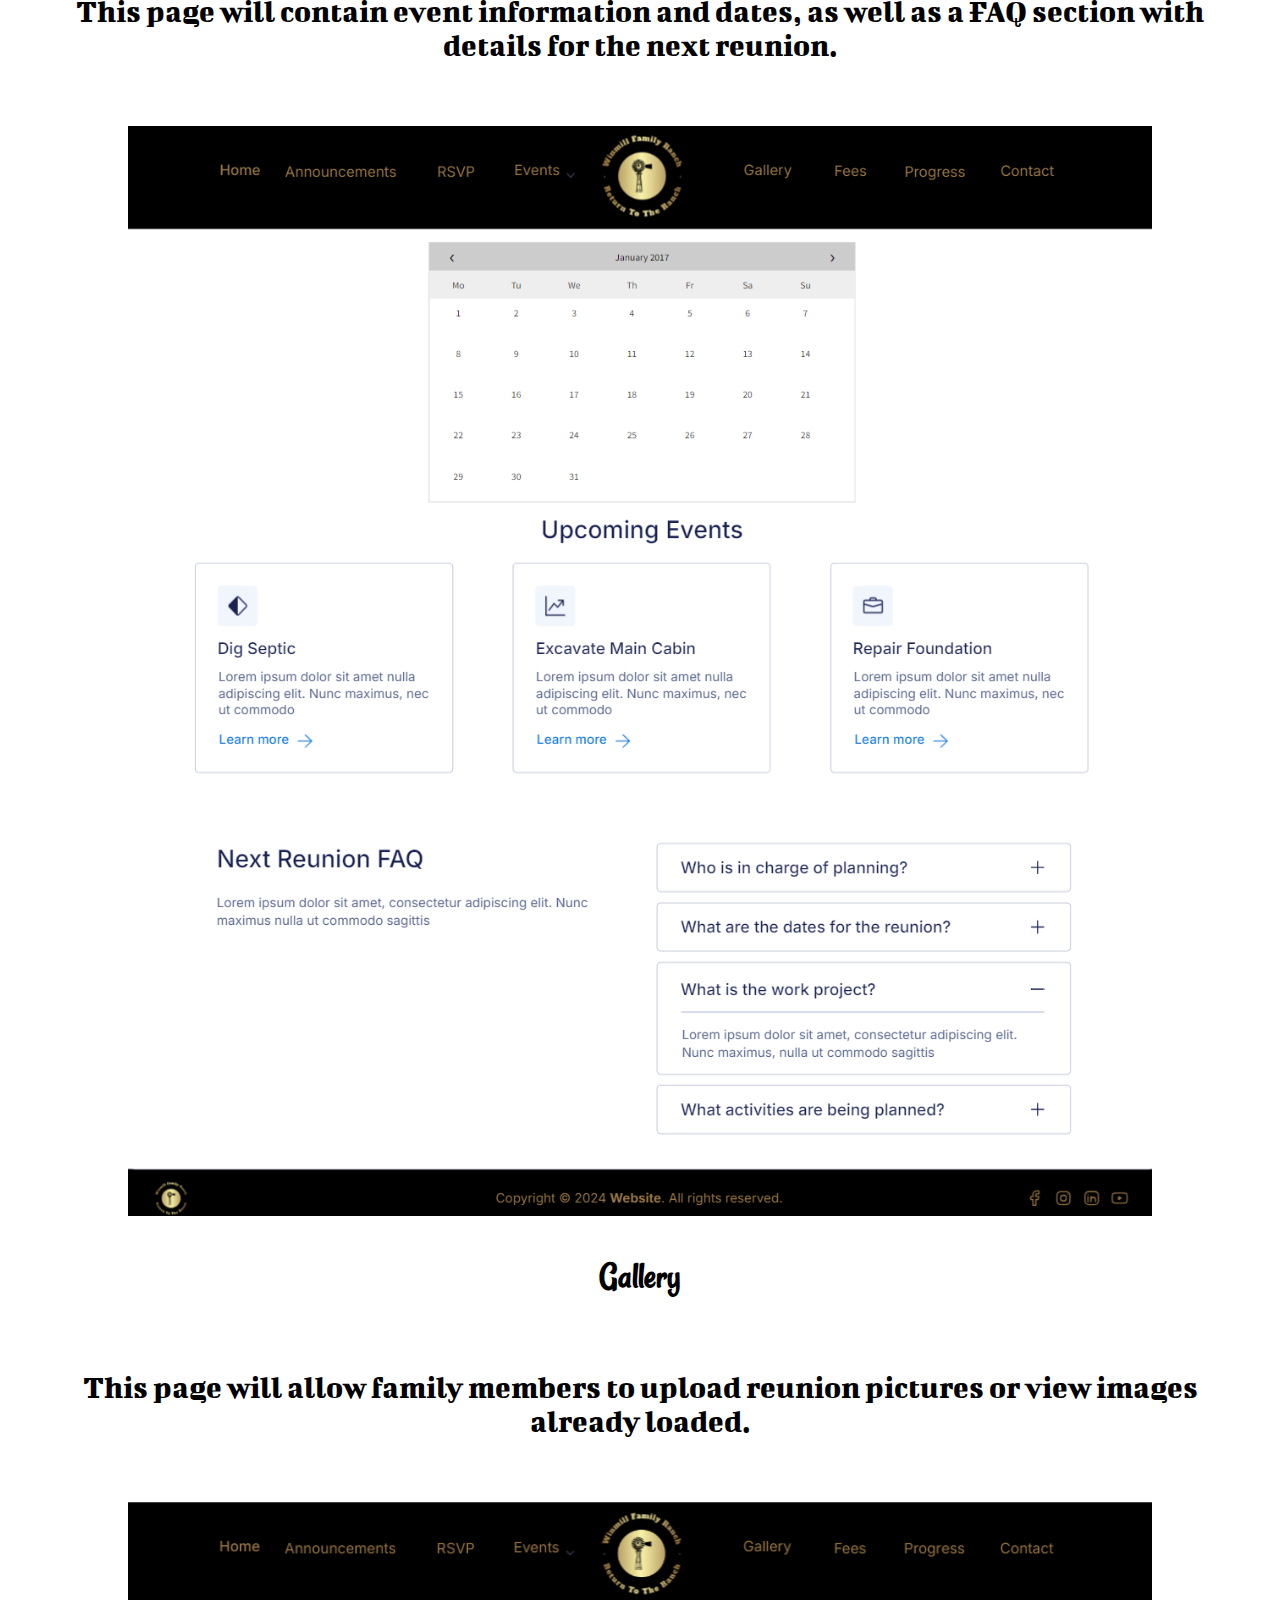
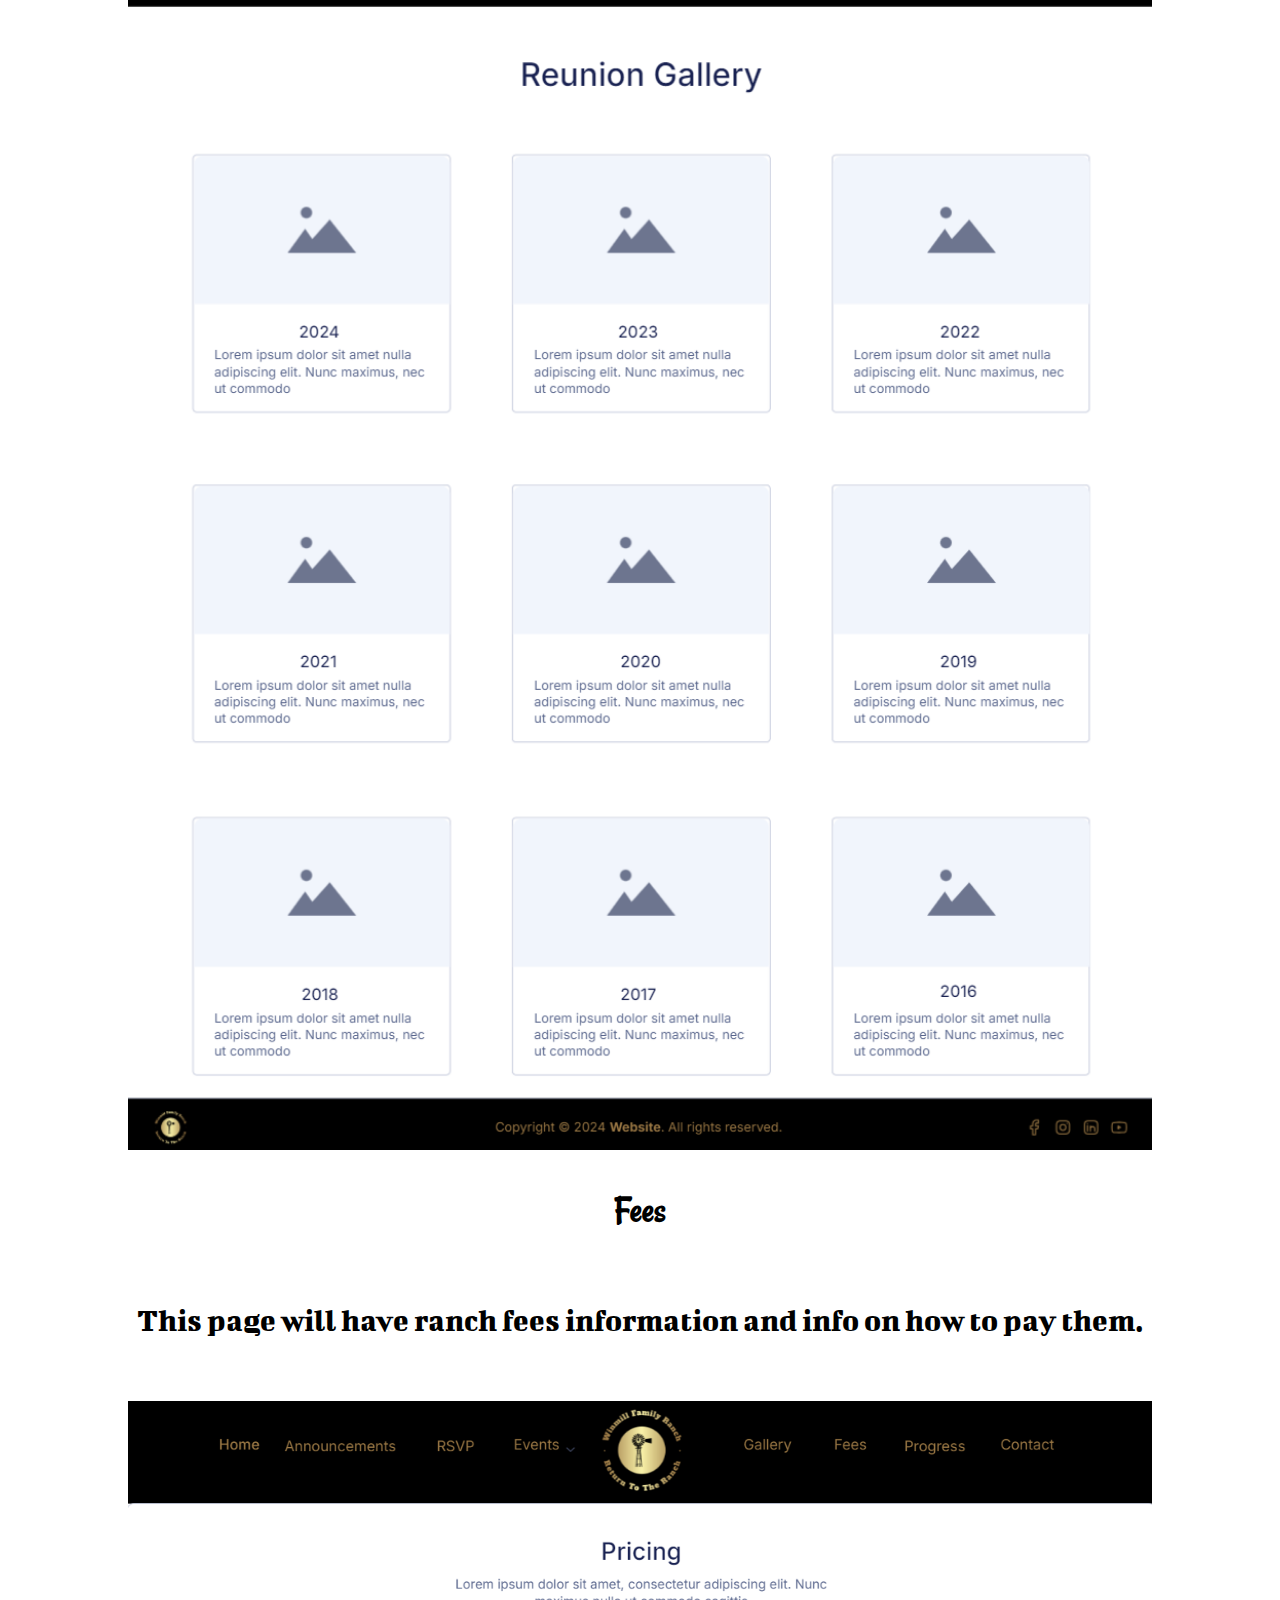
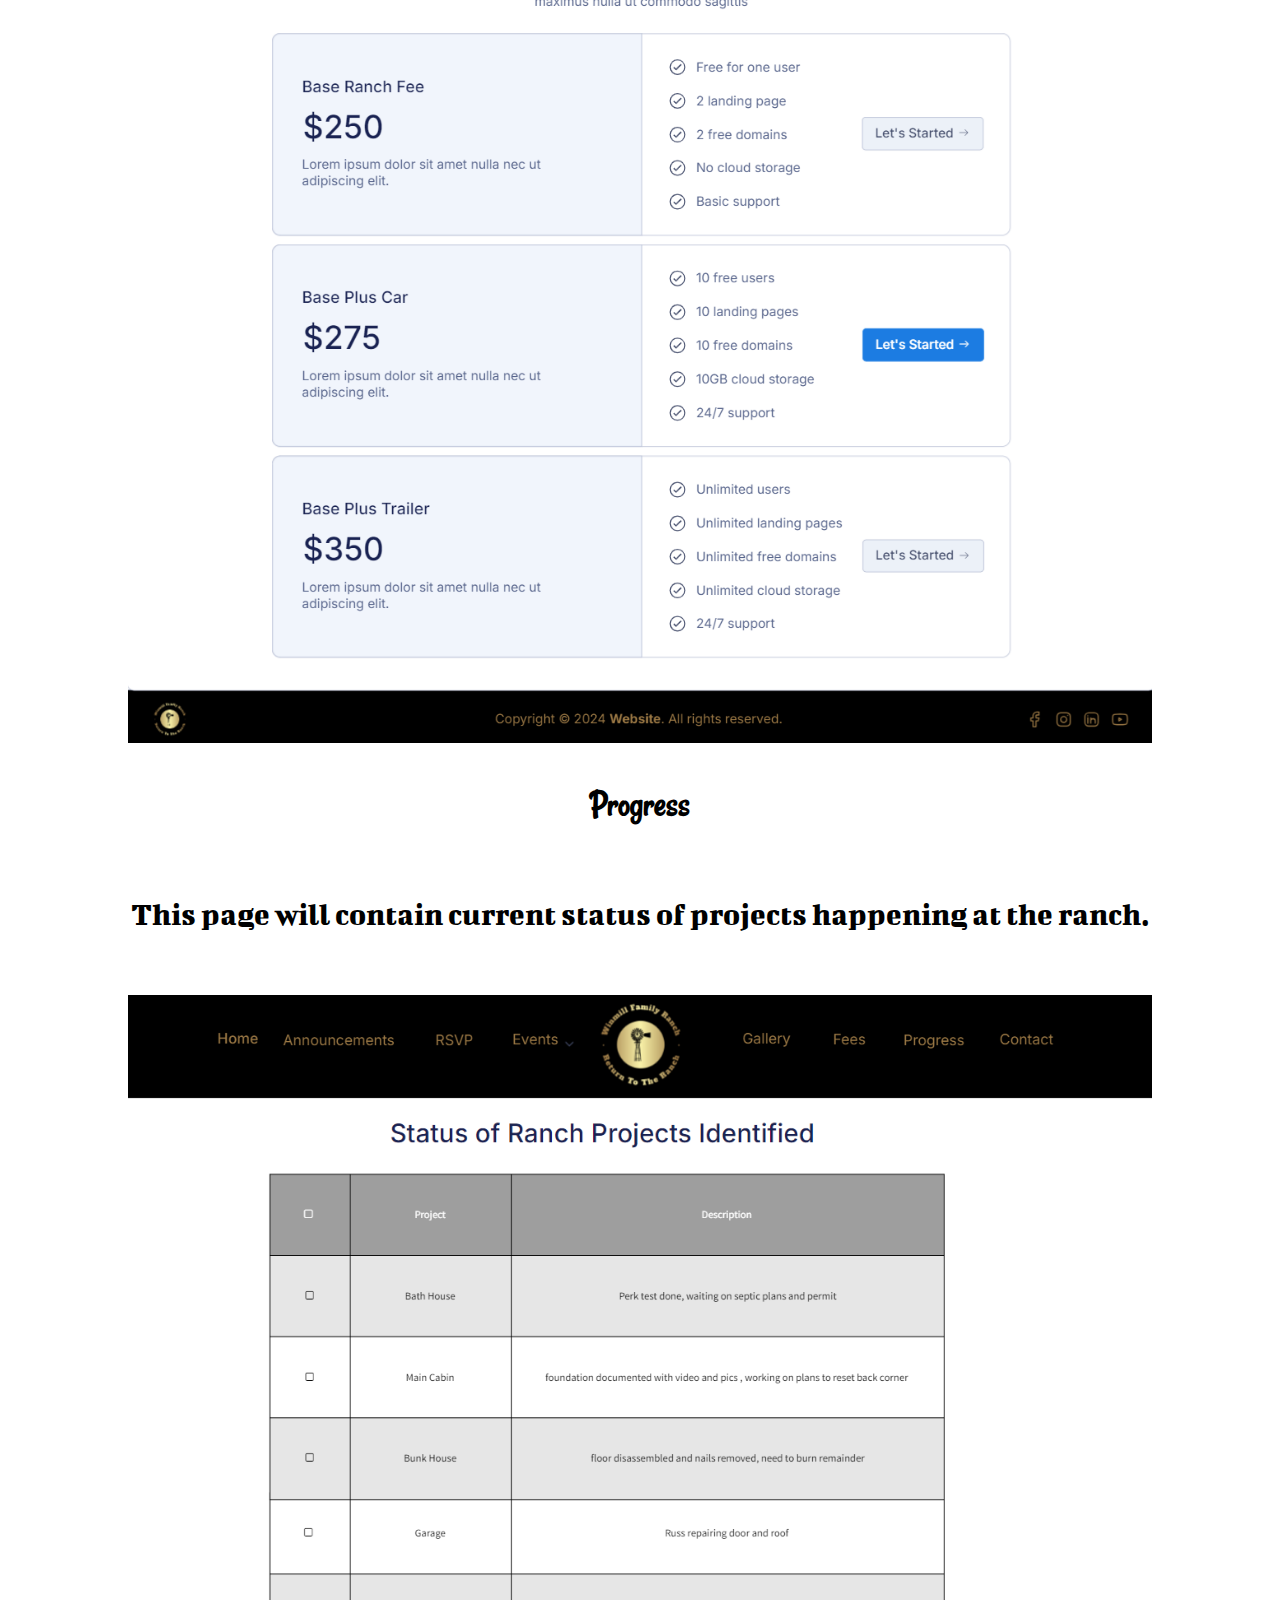
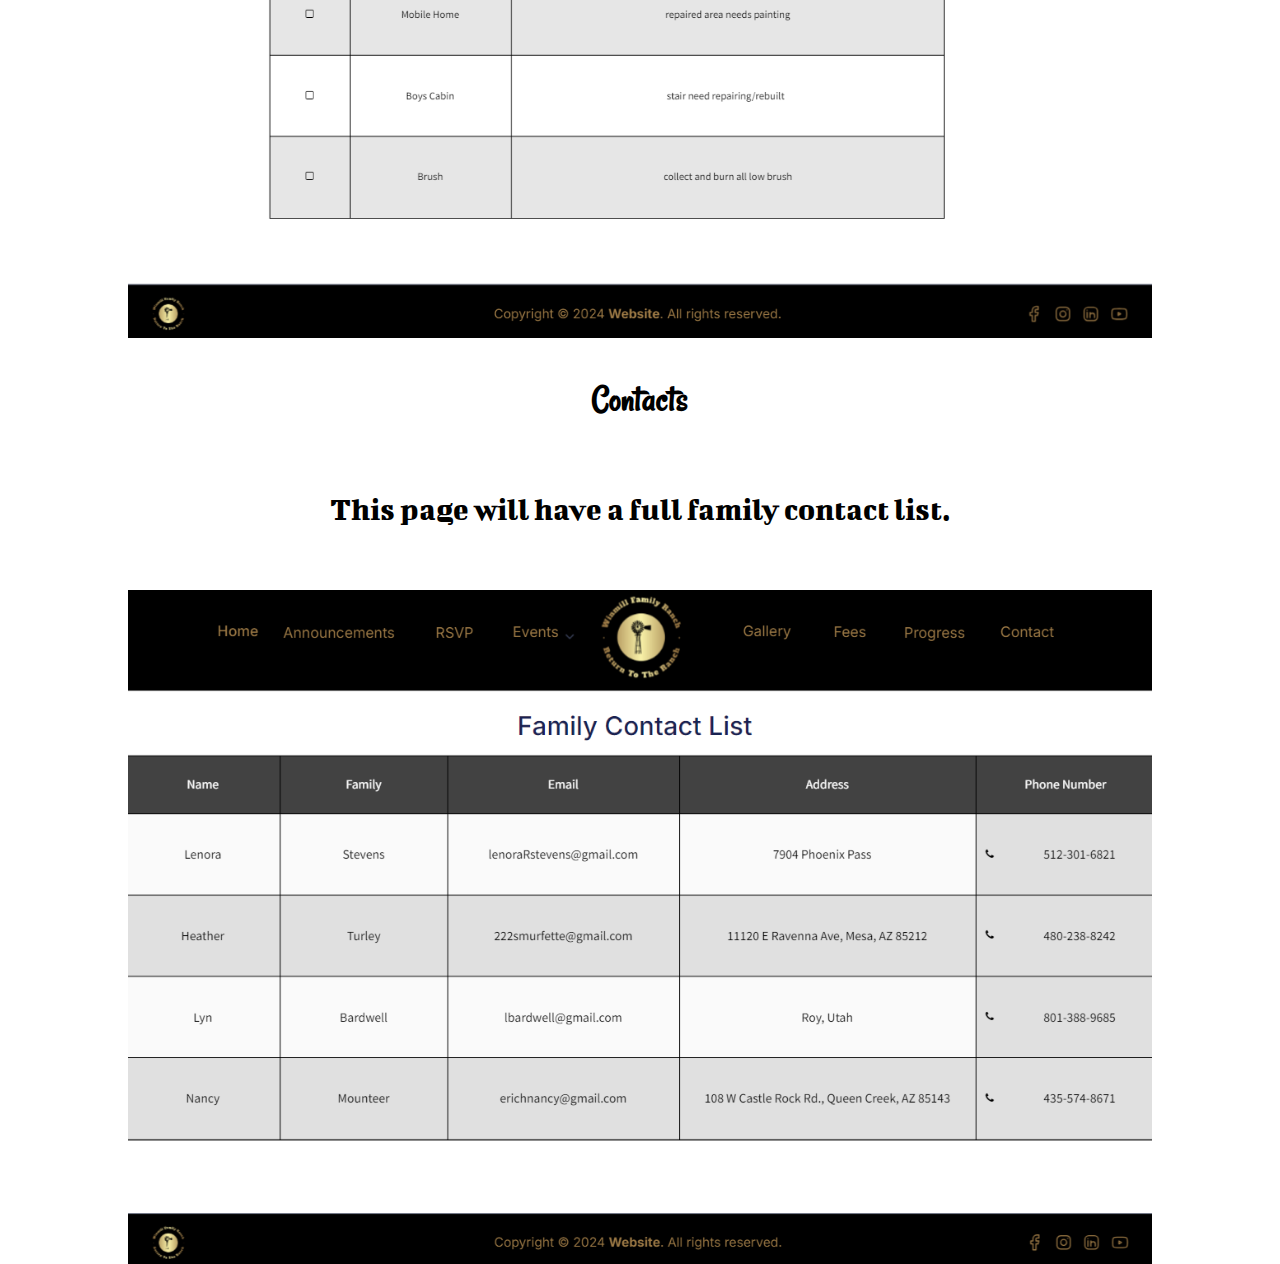
==== commit cdb651a7: "correct file name" ====
--- a/site-plan.html
+++ b/site-plan.html
@@ -17,9 +17,8 @@
     <meta property="og:type" content="website">
     <meta property="og:description"
         content="A site containing information important for maintenance and upkeep for family land and reunions.">
-    <!-- <meta property="og:image" content="https://lenorastevens.github.io/wdd230/images/familyPicSmall.jpg">
-    <meta property="og:url" content="https://lenorastevens.github.io/wdd230">
- -->  
+    <meta property="og:image" content="https://lenorastevens.github.io/rttr/images/20230708_145447.jpg">
+    <!-- <meta property="og:url" content="https://lenorastevens.github.io/wdd230"> -->  
   </head>
 
   <body>
@@ -137,7 +136,7 @@
 
       <h3>News</h3>
       <p>This page will be used to post important issues and topics that come up and family members will be able to comment on the posts.</p>
-      <img class="wireframes" src="images/News-WF.png" alt="News page wireframe">
+      <img class="wireframes" src="images/news-WF.png" alt="News page wireframe">
 
       <h3>RSVP</h3>
       <p>This page is where family members will be able to submit travel and attendance status.  This will help with event planning as well as meal planning and prep.</p>
--- a/styles/site-plan.css
+++ b/styles/site-plan.css
@@ -25,8 +25,6 @@
   --nav-hover-background-color: #65030e;
 }
 
-
-
 body {
   max-width: 2000px;
   margin: 0 auto;
@@ -141,17 +139,13 @@
 .sitemap {
   display: grid;
   justify-content: center;
-
-  
   grid-template-areas: ". . home home home . ."
     ". . . top . . ."
     "left left left left right right right"
     "page2 page3 page4 page5 page6 page7 page8";
 }
 .sitemap > div {
-
-  text-align: center;
-
+  text-align: center;
 }
 .sm-home {
   grid-area: home;
@@ -214,7 +208,6 @@
   line-height: 3em;
   padding: 0 1em 0 1em;
 }
-
 
 .top {
   grid-area: top;
